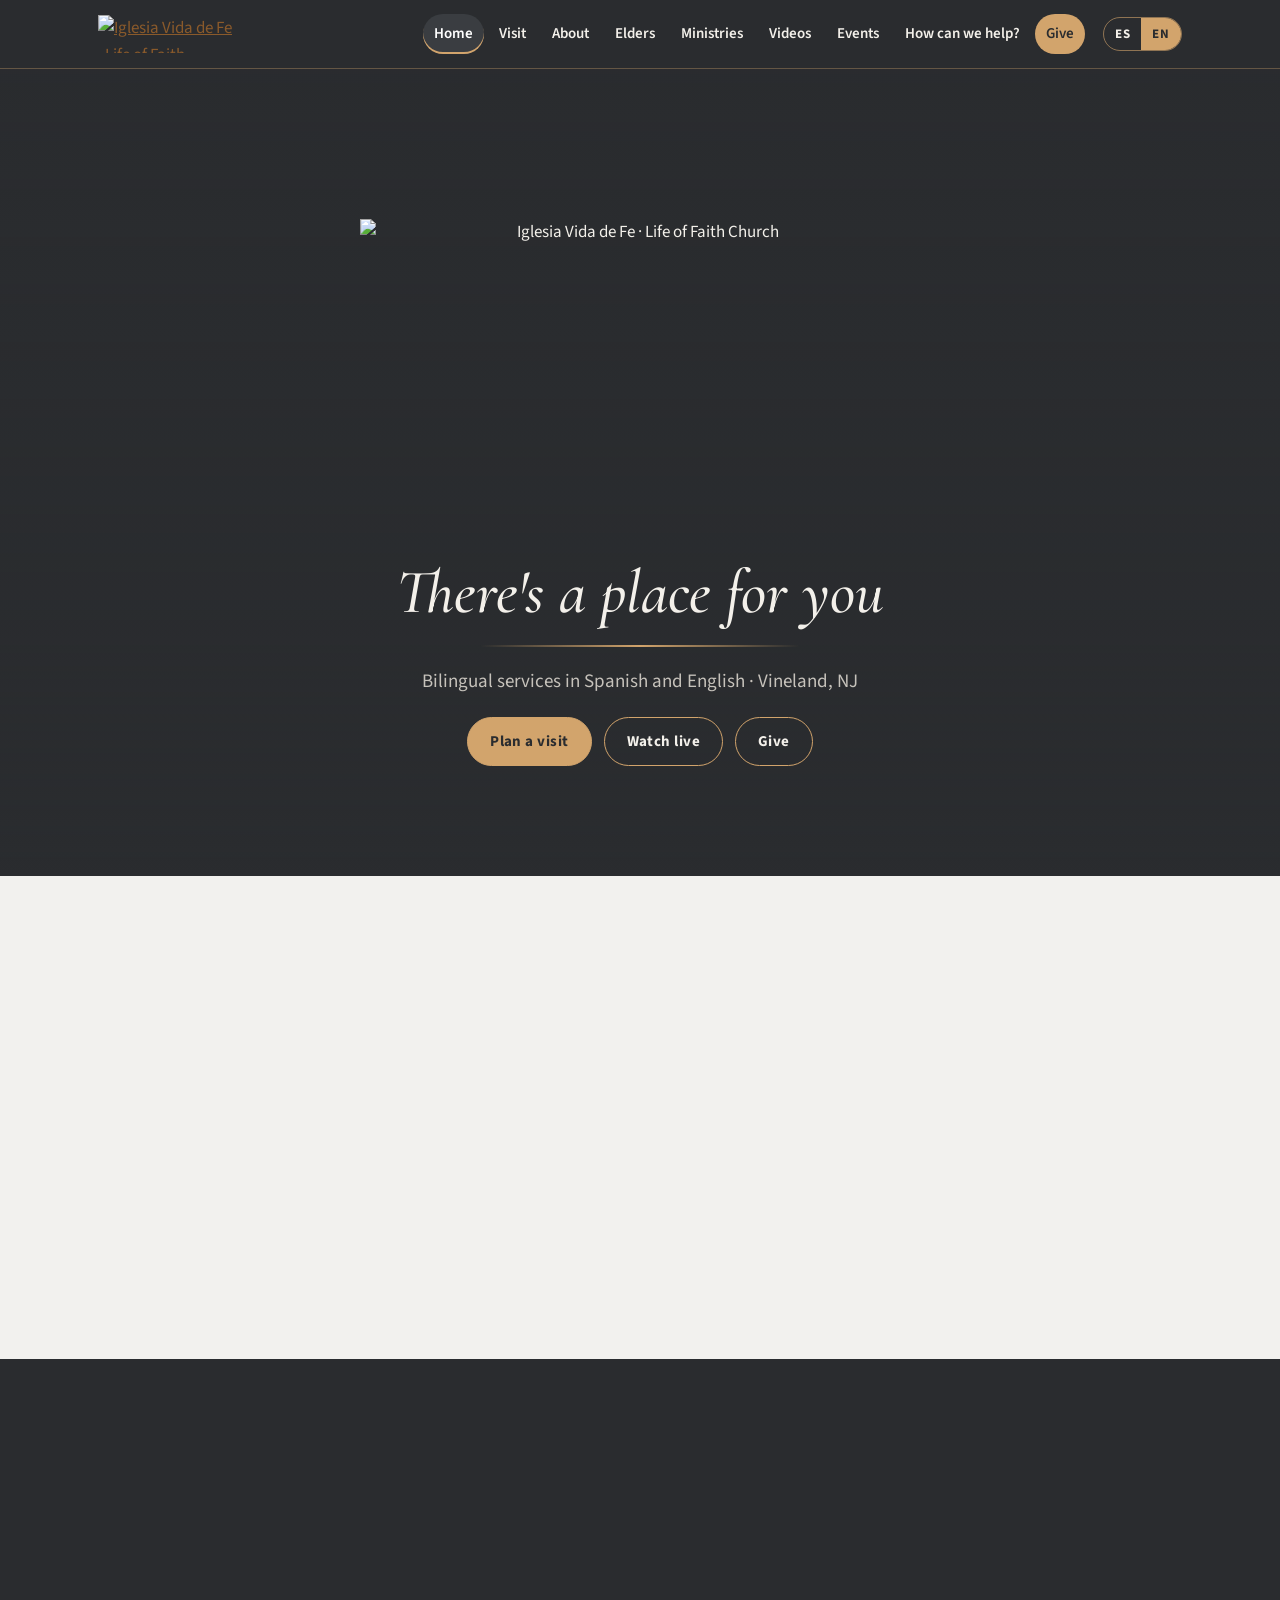
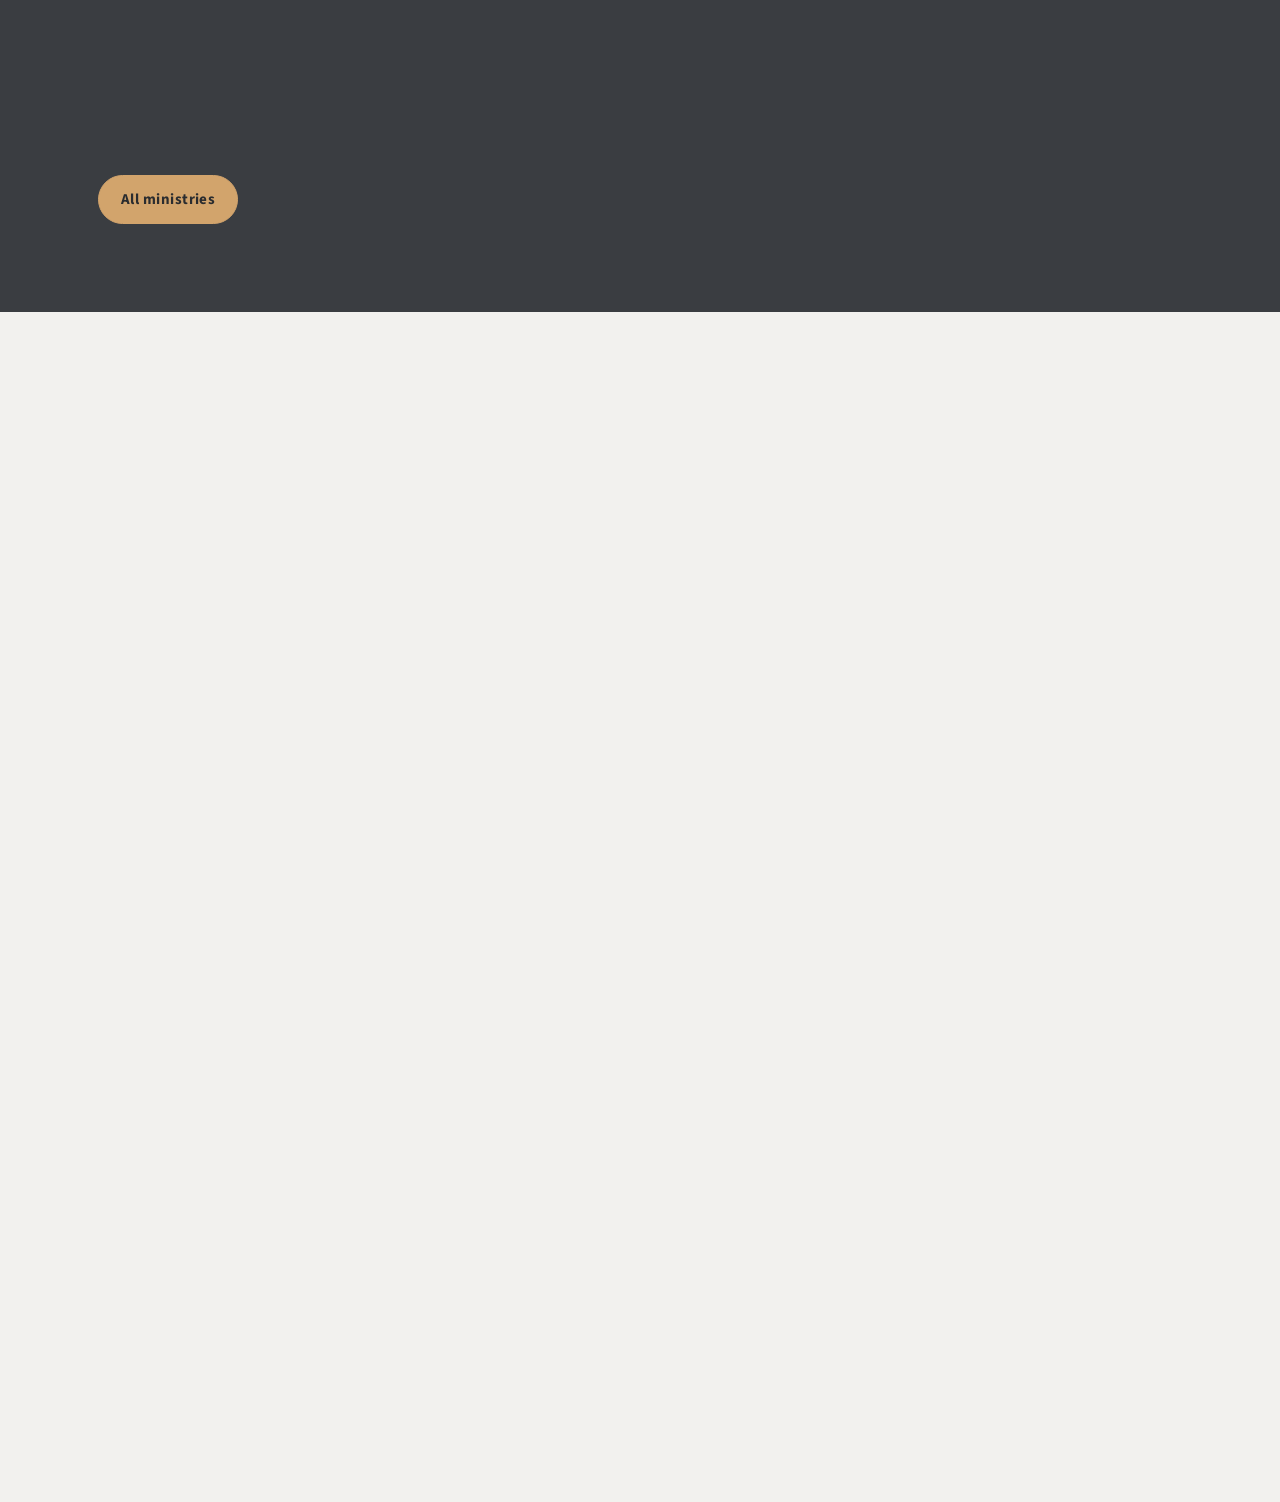
==== index.html @ 3d45b864 "Pastor y anciano; vista individual para cada anciano Co-Authored-By: Claude Opus 5.5 <noreply@anthro" ====
<!doctype html>
<html lang="es" data-lang="es">
<head>
<meta charset="utf-8">
<meta name="viewport" content="width=device-width, initial-scale=1, viewport-fit=cover">
<title>Iglesia Vida de Fe · Life of Faith Church · Vineland, NJ</title>
<meta name="description" content="Iglesia Vida de Fe / Life of Faith Church en Vineland, NJ. Cultos bilingües en español e inglés. Hay un lugar para ti.">
<link rel="icon" href="img/favicon.png">
<link rel="preconnect" href="https://fonts.googleapis.com"><link rel="preconnect" href="https://fonts.gstatic.com" crossorigin>
<link rel="stylesheet" href="https://fonts.googleapis.com/css2?family=Cinzel:wght@600;700&family=Cormorant+Garamond:ital,wght@0,500;1,500&family=Source+Sans+3:wght@400;600;700&display=swap">
<link rel="stylesheet" href="css/styles.css">
</head>
<body data-page="inicio">

<section class="hero">
  <div class="hero-bg" aria-hidden="true"></div>
  <div class="wrap">
    <img class="hero-logo" src="img/logo-blanco.png" alt="Iglesia Vida de Fe · Life of Faith Church" width="1152" height="321">
    <h1 class="hero-title"><span lang="es">Hay un lugar para ti</span><span lang="en">There's a place for you</span></h1>
    <div class="gold-rule" aria-hidden="true"></div>
    <p class="hero-sub"><span lang="es">Cultos bilingües en español e inglés · Vineland, NJ</span><span lang="en">Bilingual services in Spanish and English · Vineland, NJ</span></p>
    <div class="btn-row">
      <a class="btn wood" href="visitanos.html"><span lang="es">Visítanos</span><span lang="en">Plan a visit</span></a>
      <a class="btn ghost" style="color:#f3f0ea;border-color:#d2a46c" href="videos.html#en-vivo" data-live><span lang="es">Ver en vivo</span><span lang="en">Watch live</span></a>
      <a class="btn ghost" style="color:#f3f0ea;border-color:#d2a46c" href="ofrendar.html"><span lang="es">Ofrendar</span><span lang="en">Give</span></a>
    </div>
  </div>
</section>

<main>
  <section class="section">
    <div class="wrap">
      <div class="section-head reveal">
        <div class="label"><span lang="es">Horarios</span><span lang="en">Service times</span></div>
        <h2><span lang="es">Te esperamos esta semana</span><span lang="en">Join us this week</span></h2>
      </div>
      <div class="schedule">
        <div class="day reveal">
          <h3><span lang="es">Domingo</span><span lang="en">Sunday</span></h3>
          <div class="slot"><b>9:00 am</b><span><span lang="es">Escuela Dominical</span><span lang="en">Sunday School</span></span></div>
          <div class="slot"><b>10:00 am</b><span><span lang="es">Culto de adoración</span><span lang="en">Worship service</span></span></div>
        </div>
        <div class="day reveal">
          <h3><span lang="es">Martes</span><span lang="en">Tuesday</span></h3>
          <div class="slot"><b>7:00 pm</b><span><span lang="es">Oración (7–8 pm)</span><span lang="en">Prayer (7–8 pm)</span></span></div>
        </div>
        <div class="day reveal">
          <h3><span lang="es">Miércoles</span><span lang="en">Wednesday</span></h3>
          <div class="slot"><b>7:00 pm</b><span><span lang="es">Discipulado (7–8:30 pm) · Jóvenes · Kids Church</span><span lang="en">Discipleship (7–8:30 pm) · Youth · Kids Church</span></span></div>
        </div>
      </div>
      <p class="muted reveal" style="margin-top:18px"><span lang="es">1115 S Main Rd, Vineland, NJ · Estacionamiento propio · Guardería disponible</span><span lang="en">1115 S Main Rd, Vineland, NJ · On-site parking · Nursery available</span></p>
    </div>
  </section>

  <section class="section band">
    <div class="wrap split">
      <div class="stack reveal">
        <div class="label"><span lang="es">Nuestra visión</span><span lang="en">Our vision</span></div>
        <h2><span lang="es">Evangelizar al perdido, discipular al salvado y edificar un pueblo a vivir una Vida de Fe.</span><span lang="en">Evangelize the lost, disciple the saved, and build up a people to live a Life of Faith.</span></h2>
        <p class="muted"><span lang="es">Misión: Amar a Dios, amar a otros, servir.</span><span lang="en">Mission: Love God, love others, serve.</span></p>
        <div class="btn-row"><a class="btn ghost" href="nosotros.html"><span lang="es">Conócenos</span><span lang="en">About us</span></a></div>
      </div>
      <div class="photo reveal" style="aspect-ratio:4/3"><img src="img/santuario.jpg" alt="Santuario de la Iglesia Vida de Fe con la cruz de madera" loading="lazy"></div>
    </div>
  </section>

  <section class="section">
    <div class="wrap">
      <div class="section-head reveal">
        <div class="label"><span lang="es">Conócenos</span><span lang="en">Meet us</span></div>
        <h2><span lang="es">Nuestro pastor y ancianos</span><span lang="en">Our pastor and elders</span></h2>
        <p class="muted"><span lang="es">Ellos enseñan, cuidan y aconsejan a nuestra iglesia. Nos encantaría conocerte.</span><span lang="en">They teach, care for and counsel our church. We would love to meet you.</span></p>
      </div>
      <div class="elders-row">
        <a class="elder-mini reveal" href="nosotros.html#pastor-moises"><img src="img/familia-pastor-moises.jpg" alt="" loading="lazy" width="616" height="684"><b>Moisés Boneta</b><span><span lang="es">Pastor y anciano</span><span lang="en">Pastor and Elder</span></span></a>
        <a class="elder-mini reveal" href="nosotros.html#noel-feliciano"><img src="img/familia-noel-feliciano.jpg" alt="" loading="lazy" width="616" height="684"><b>Noel Feliciano</b><span><span lang="es">Anciano</span><span lang="en">Elder</span></span></a>
        <a class="elder-mini reveal" href="nosotros.html#raymond-torres"><img src="img/familia-raymond-torres.jpg" alt="" loading="lazy" width="616" height="684"><b>Raymond Torres</b><span><span lang="es">Anciano</span><span lang="en">Elder</span></span></a>
        <a class="elder-mini reveal" href="nosotros.html#jonathan-torres"><img src="img/familia-jonathan-torres.jpg" alt="" loading="lazy" width="616" height="684"><b>Jonathan Torres</b><span><span lang="es">Anciano</span><span lang="en">Elder</span></span></a>
        <a class="elder-mini reveal" href="nosotros.html#hector-acosta"><img src="img/familia-hector-acosta.jpg" alt="" loading="lazy" width="616" height="684"><b>Hector Acosta</b><span><span lang="es">Anciano</span><span lang="en">Elder</span></span></a>
      </div>
      <div class="btn-row reveal" style="margin-top:24px"><a class="btn" href="nosotros.html#ancianos"><span lang="es">Conoce a la Junta de Ancianos</span><span lang="en">Meet the Board of Elders</span></a></div>
    </div>
  </section>

  <section class="section">
    <div class="wrap">
      <div class="section-head reveal">
        <div class="label"><span lang="es">Videos</span><span lang="en">Videos</span></div>
        <h2><span lang="es">Mensaje más reciente</span><span lang="en">Latest message</span></h2>
      </div>
      <div class="split">
        <div class="embed reveal" id="latest"><iframe src="https://www.youtube.com/embed/videoseries?list=PLi5w-iWbHmTTcaQckX5dedc1gILHocuce" title="Serie de Eclesiastés" loading="lazy" allowfullscreen></iframe></div>
        <div class="stack reveal">
          <p class="lead" id="latest-title"><span lang="es">El Pastor Moisés Boneta predica los domingos a través del libro de Eclesiastés.</span><span lang="en">Pastor Moisés Boneta is preaching through the book of Ecclesiastes on Sundays.</span></p>
          <div class="btn-row">
            <a class="btn" href="videos.html"><span lang="es">Ver todos los videos</span><span lang="en">All videos</span></a>
            <a class="btn ghost" href="videos.html#en-vivo" data-live><span lang="es">En vivo por Facebook</span><span lang="en">Live on Facebook</span></a>
          </div>
        </div>
      </div>
    </div>
  </section>

  <section class="section band-2">
    <div class="wrap">
      <div class="section-head reveal">
        <div class="label" style="color:#d2a46c"><span lang="es">Para toda la familia</span><span lang="en">For the whole family</span></div>
        <h2><span lang="es">Ministerios</span><span lang="en">Ministries</span></h2>
      </div>
      <div class="min-grid" id="home-min"></div>
      <div class="btn-row" style="margin-top:24px"><a class="btn wood" href="ministerios.html"><span lang="es">Ver todos los ministerios</span><span lang="en">All ministries</span></a></div>
    </div>
  </section>

  <section class="section">
    <div class="wrap">
      <div class="section-head reveal">
        <div class="label"><span lang="es">Anuncios</span><span lang="en">Announcements</span></div>
        <h2><span lang="es">Lo último en Facebook</span><span lang="en">Latest on Facebook</span></h2>
      </div>
      <div class="cards">
        <a class="card reveal" href="ayuda.html#oracion"><h3><span lang="es">Petición de oración</span><span lang="en">Prayer request</span></h3><p class="muted"><span lang="es">Cuéntanos cómo podemos orar por ti.</span><span lang="en">Tell us how we can pray for you.</span></p><span class="more">→</span></a>
        <a class="card reveal" href="visitanos.html"><h3><span lang="es">¿Primera vez?</span><span lang="en">First time?</span></h3><p class="muted"><span lang="es">Qué esperar, dónde estacionar y cómo llegar.</span><span lang="en">What to expect, where to park and how to get here.</span></p><span class="more">→</span></a>
        <a class="card reveal" href="eventos.html"><h3><span lang="es">Eventos</span><span lang="en">Events</span></h3><p class="muted"><span lang="es">Actividades, conferencias y el Meet &amp; Greet.</span><span lang="en">Activities, conferences and our Meet &amp; Greet.</span></p><span class="more">→</span></a>
      </div>
      <div class="fb-box reveal" style="margin-top:20px">
        <iframe title="Facebook de Iglesia Vida de Fe" loading="lazy" src="https://www.facebook.com/plugins/page.php?href=https%3A%2F%2Fwww.facebook.com%2Fvidadefe.vinelandnj&tabs=timeline&width=500&height=640&small_header=true&adapt_container_width=true&hide_cover=false&show_facepile=false"></iframe>
        <a class="btn ghost" href="https://www.facebook.com/vidadefe.vinelandnj" target="_blank" rel="noopener"><span lang="es">Ver en Facebook</span><span lang="en">View on Facebook</span></a>
      </div>
    </div>
  </section>
</main>

<script src="js/config.js"></script>
<script src="js/data.js"></script>
<script src="js/site.js"></script>
<script>
(function(){
  const pick=["hombres","damas","jovenes","ninos","educacion","amor-en-accion"];
  const g=document.getElementById("home-min");
  g.innerHTML=VDF_MIN.filter(m=>pick.includes(m.slug)).map(m=>`<a class="min-card" href="ministerio.html?m=${m.slug}">${m.logo?`<img src="${m.logo}" alt="">`:""}<span class="eyebrow">${VDF.t(m.eyebrow)}</span><h3>${VDF.t(m.name)}</h3><span class="muted">${VDF.t(m.desc)}</span></a>`).join("");
  fetch("data/videos.json").then(r=>r.json()).then(d=>{
    const v=((d.playlists||{}).sermones||[])[0]||((d.playlists||{}).eclesiastes||[])[0];
    if(!v) return;
    document.querySelector("#latest iframe").src="https://www.youtube.com/embed/"+v.id;
    document.getElementById("latest-title").innerHTML="<b>"+VDF.esc(v.title)+"</b>";
  }).catch(()=>{});
})();
</script>
</body>
</html>
---- css/styles.css ----
/* Iglesia Vida de Fe / Life of Faith Church
   Colores tomados del templo: gris carbón (exterior), gris claro (paredes), madera (cruz, bancas, techo). */
:root{
  --bg:#f2f1ee; --surface:#fbfaf8; --ink:#1e2023; --muted:#575a5f; --line:#dbd7d0;
  --char:#2a2c2f; --char-2:#3a3d41; --on-char:#f3f0ea; --on-char-muted:#c6c2bb;
  --wood:#8a5a2b; --wood-bright:#d2a46c; --wood-soft:#ece1d2;
  --f-display:"Cinzel","Trajan Pro",Georgia,serif;
  --f-verse:"Cormorant Garamond",Georgia,"Times New Roman",serif;
  --f-body:"Source Sans 3","Segoe UI",system-ui,sans-serif;
  --radius:14px; --max:1120px;
  color-scheme:light;
}
*{box-sizing:border-box}
html{scroll-behavior:smooth}
body{margin:0;background:var(--bg);color:var(--ink);font-family:var(--f-body);font-size:17px;line-height:1.6;-webkit-font-smoothing:antialiased}
img{max-width:100%;display:block}
a{color:var(--wood)}
a:hover{color:var(--char)}
:focus-visible{outline:2px solid var(--wood-bright);outline-offset:3px;border-radius:4px}
h1,h2,h3{font-family:var(--f-display);line-height:1.15;text-wrap:balance;margin:0}
h2{font-size:clamp(26px,3.6vw,36px);font-weight:700}
h3{font-size:19px;font-weight:700;letter-spacing:.02em}
p{margin:0}
.wrap{max-width:var(--max);margin:0 auto;padding-left:max(18px,env(safe-area-inset-left,0px));padding-right:max(18px,env(safe-area-inset-right,0px))}
.narrow{max-width:760px}
.label{font:700 12px var(--f-body);letter-spacing:.26em;text-transform:uppercase;color:var(--wood)}
.lead{font-size:clamp(18px,2vw,20px);color:var(--ink);max-width:40em}
.muted{color:var(--muted)}
.stack{display:grid;gap:14px}
.section{padding-block:clamp(48px,8vw,88px)}
.section-head{display:grid;gap:10px;margin-bottom:28px}
.band{background:var(--char);color:var(--on-char)}
.band .label{color:var(--wood-bright)}
.band .muted{color:var(--on-char-muted)}
.band-2{background:var(--char-2);color:var(--on-char)}

/* idiomas */
html[data-lang="es"] body [lang="en"]{display:none!important}
html[data-lang="en"] body [lang="es"]{display:none!important}

/* ---------- encabezado ---------- */
body::before{content:"";position:fixed;inset:0 0 auto;height:env(safe-area-inset-top,0px);z-index:60;background:var(--char)}
.site-header{position:sticky;top:env(safe-area-inset-top,0px);z-index:50;background:var(--char);color:var(--on-char);border-bottom:1px solid rgba(210,164,108,.35)}
.site-header .wrap{display:flex;align-items:center;gap:18px;min-height:68px}
.brand img{height:38px;width:auto}
.nav{display:flex;gap:4px;margin-left:auto;align-items:center}
.nav a{color:var(--on-char);text-decoration:none;font-weight:600;font-size:15px;padding:8px 11px;border-radius:999px;transition:background .2s}
.nav a:hover,.nav a[aria-current="page"]{background:var(--char-2);color:#fff}
.nav a[aria-current="page"]{box-shadow:inset 0 -2px 0 var(--wood-bright)}
.btn-give{background:var(--wood-bright)!important;color:var(--char)!important}
.lang{display:flex;border:1px solid rgba(210,164,108,.6);border-radius:999px;overflow:hidden;flex:none}
.lang button{background:transparent;border:0;color:var(--on-char);font:700 13px var(--f-body);letter-spacing:.06em;padding:7px 11px;cursor:pointer}
.lang button[aria-pressed="true"]{background:var(--wood-bright);color:var(--char)}
.menu-btn{display:none;background:transparent;border:1px solid rgba(243,240,234,.35);color:var(--on-char);border-radius:10px;width:44px;height:40px;cursor:pointer}
@media (max-width:980px){
  .nav{position:fixed;inset:calc(68px + env(safe-area-inset-top,0px)) 0 auto 0;flex-direction:column;align-items:stretch;background:var(--char);padding:12px max(18px,env(safe-area-inset-right,0px)) 22px max(18px,env(safe-area-inset-left,0px));gap:2px;border-bottom:1px solid rgba(210,164,108,.35);transform:translateY(-8px);opacity:0;pointer-events:none;transition:.25s}
  .nav.open{transform:none;opacity:1;pointer-events:auto}
  .nav a{font-size:17px;padding:12px 14px;border-radius:10px}
  .menu-btn{display:grid;place-items:center;margin-left:auto}
  .lang{margin-left:0}
}

/* ---------- botones ---------- */
.btn{display:inline-flex;align-items:center;justify-content:center;gap:10px;font:700 15px var(--f-body);letter-spacing:.03em;text-decoration:none;padding:13px 22px;border-radius:999px;background:var(--char);color:var(--on-char);border:1px solid var(--char);cursor:pointer;position:relative;overflow:hidden;transition:transform .2s,background .2s;min-height:46px}
.btn::after{content:"";position:absolute;inset:0;background:linear-gradient(110deg,transparent 30%,rgba(210,164,108,.45) 50%,transparent 70%);transform:translateX(-120%);transition:transform .7s}
.btn:hover{transform:translateY(-2px);color:#fff}.btn:hover::after{transform:translateX(120%)}
.btn.wood{background:var(--wood-bright);border-color:var(--wood-bright);color:var(--char)}
.btn.ghost{background:transparent;color:var(--ink);border-color:var(--wood)}
.btn.ghost:hover{color:var(--ink)}
.band .btn.ghost{color:var(--on-char);border-color:var(--wood-bright)}
.btn-row{display:flex;gap:12px;flex-wrap:wrap}
.live-dot{width:9px;height:9px;border-radius:50%;background:#d94a3d;box-shadow:0 0 0 0 rgba(217,74,61,.6);animation:pulse 1.6s infinite}
@keyframes pulse{70%{box-shadow:0 0 0 10px rgba(217,74,61,0)}100%{box-shadow:0 0 0 0 rgba(217,74,61,0)}}

/* ---------- inicio ---------- */
.hero{position:relative;overflow:hidden;background:var(--char);color:var(--on-char)}
.hero-bg{position:absolute;inset:-4%;background:url(../img/santuario.jpg) center 45%/cover;filter:grayscale(.2);animation:kb 14s ease-out both}
.hero::after{content:"";position:absolute;inset:0;background:linear-gradient(180deg,rgba(42,44,47,.55),rgba(42,44,47,.78) 70%,var(--char))}
.hero .wrap{position:relative;z-index:1;display:grid;justify-items:center;text-align:center;gap:20px;padding-block:clamp(70px,13vw,150px) clamp(60px,9vw,110px)}
.hero-logo{width:min(560px,86vw);animation:rise 1.1s cubic-bezier(.2,.8,.2,1) .2s both}
.hero-title{font-family:var(--f-verse);font-style:italic;font-weight:500;font-size:clamp(34px,6vw,62px);line-height:1.05;animation:rise 1s cubic-bezier(.2,.8,.2,1) .7s both}
.hero-sub{color:var(--on-char-muted);font-size:clamp(16px,2vw,19px);animation:rise 1s ease 1s both}
.gold-rule{height:2px;width:min(320px,60vw);background:linear-gradient(90deg,transparent,var(--wood-bright),transparent);animation:grow .9s ease 1.15s both}
.hero .btn-row{justify-content:center;animation:rise 1s ease 1.35s both}
@keyframes kb{from{transform:scale(1.15)}to{transform:scale(1.02)}}
@keyframes rise{from{opacity:0;transform:translateY(22px)}to{opacity:1;transform:none}}
@keyframes grow{from{transform:scaleX(0)}to{transform:scaleX(1)}}

.schedule{display:grid;grid-template-columns:repeat(3,minmax(0,1fr));gap:16px}
.day{background:var(--surface);border:1px solid var(--line);border-radius:var(--radius);padding:22px;display:grid;gap:10px;align-content:start}
.day h3{font-size:20px}
.slot{display:grid;grid-template-columns:86px 1fr;gap:10px;align-items:baseline;border-top:1px solid var(--line);padding-top:10px}
.slot b{font-variant-numeric:tabular-nums;color:var(--wood)}
@media (max-width:820px){.schedule{grid-template-columns:1fr}}

.cards{display:grid;grid-template-columns:repeat(3,minmax(0,1fr));gap:16px}
.card{background:var(--surface);border:1px solid var(--line);border-radius:var(--radius);padding:24px;display:grid;gap:10px;align-content:start;text-decoration:none;color:var(--ink);transition:transform .3s,box-shadow .3s,border-color .3s}
a.card:hover{transform:translateY(-4px);border-color:var(--wood);box-shadow:0 14px 30px -20px rgba(42,44,47,.6);color:var(--ink)}
.card .more{font-weight:700;color:var(--wood);font-size:15px}
@media (max-width:900px){.cards{grid-template-columns:repeat(2,minmax(0,1fr))}}
@media (max-width:560px){.cards{grid-template-columns:1fr}}

.split{display:grid;grid-template-columns:1fr 1fr;gap:clamp(24px,5vw,56px);align-items:center}
.split>*{min-width:0}
@media (max-width:820px){.split{grid-template-columns:1fr}}
.photo{border-radius:var(--radius);overflow:hidden;box-shadow:0 20px 40px -28px rgba(0,0,0,.6)}
.photo img{width:100%;height:100%;object-fit:cover}

.verse{font-family:var(--f-verse);font-style:italic;font-size:clamp(22px,3vw,30px);line-height:1.35;margin:0}
.verse cite{display:block;margin-top:10px;font:600 12px var(--f-body);font-style:normal;letter-spacing:.2em;text-transform:uppercase;color:var(--wood)}
.band .verse cite,.page-hero .verse cite{color:var(--wood-bright)}
.verses-2{display:grid;grid-template-columns:1fr 1fr;gap:clamp(20px,5vw,56px)}
@media (max-width:720px){.verses-2{grid-template-columns:1fr}}

.embed{position:relative;border-radius:var(--radius);overflow:hidden;background:#000;aspect-ratio:16/9;max-width:100%}
.embed iframe{position:absolute;inset:0;width:100%;height:100%;border:0}
.fb-box{background:var(--surface);border:1px solid var(--line);border-radius:var(--radius);padding:12px;display:grid;justify-items:center;gap:12px}
.fb-box iframe{border:0;width:100%;max-width:500px;height:640px}

/* ---------- interiores ---------- */
.page-hero{background:var(--char);color:var(--on-char);position:relative;overflow:hidden}
.page-hero::after{content:"";position:absolute;inset:auto 0 0;height:3px;background:linear-gradient(90deg,transparent,var(--wood-bright),transparent)}
.page-hero .wrap{padding-block:clamp(44px,7vw,80px);display:grid;gap:12px;position:relative;z-index:1}
.page-hero h1{font-size:clamp(32px,6vw,58px);font-weight:700}
.page-hero .label{color:var(--wood-bright)}
.ph-bg{position:absolute;inset:0;background-position:center;background-size:cover}
.ph-bg::after{content:"";position:absolute;inset:0;background:linear-gradient(90deg,var(--char) 30%,rgba(42,44,47,.6) 70%,rgba(42,44,47,.4))}
@media (max-width:700px){.ph-bg::after{background:rgba(42,44,47,.72)}}
.back{display:inline-flex;align-items:center;gap:8px;color:var(--on-char);text-decoration:none;font-weight:600;font-size:15px;padding:8px 14px 8px 10px;border:1px solid rgba(243,240,234,.3);border-radius:999px;width:max-content}
.back:hover{color:#fff;background:var(--char-2)}

.list{list-style:none;margin:0;padding:0}
.list li{display:grid;grid-template-columns:auto 1fr;gap:14px;padding:16px 0;border-top:1px solid var(--line)}
.list li:last-child{border-bottom:1px solid var(--line)}
.list .dot{width:10px;height:10px;margin-top:9px;border-radius:50%;background:var(--wood);box-shadow:0 0 0 4px var(--wood-soft)}
.list b{display:block}
.list span{color:var(--muted)}

.elders{display:grid;grid-template-columns:repeat(2,minmax(0,1fr));gap:20px}
@media (max-width:700px){.elders{grid-template-columns:1fr}}
.elder{background:var(--surface);border:1px solid var(--line);border-radius:var(--radius);padding:22px;display:grid;gap:10px;justify-items:center;text-align:center}
.elder{padding:0;overflow:hidden;align-content:start;justify-items:stretch;text-align:left}
.elder img{width:100%;height:auto;aspect-ratio:616/684;object-fit:cover;object-position:center top}
.elder .ph{display:grid;place-items:center;background:var(--char-2);color:var(--on-char);font:700 34px var(--f-display)}
.elder .role{font-size:15px;color:var(--wood);font-weight:600}
.elder .bio{font-size:15px;color:var(--muted)}
.elder.lead-elder{grid-column:1/-1;grid-template-columns:minmax(0,360px) 1fr;justify-items:start;text-align:left;align-items:center;gap:28px}
.elder.lead-elder img{width:100%}
.elder.lead-elder .stack{padding:24px 28px 24px 0}
.elder .fam{font-size:15px;font-style:italic;font-family:var(--f-verse);font-size:18px;color:var(--ink)}
.elder .since{font-size:13px;font-weight:700;letter-spacing:.04em;color:var(--muted)}
.elder-verse{margin:2px 0 0;padding-left:12px;border-left:2px solid var(--wood-soft);font-family:var(--f-verse);font-style:italic;font-size:17px;line-height:1.4;color:var(--ink)}
.elder-verse cite{display:block;font:700 11px var(--f-body);font-style:normal;letter-spacing:.18em;text-transform:uppercase;color:var(--wood);margin-top:4px}
.tags{list-style:none;margin:4px 0 0;padding:0;display:flex;flex-wrap:wrap;gap:6px}
.tags li{font-size:12px;font-weight:700;letter-spacing:.06em;text-transform:uppercase;color:var(--wood);background:var(--wood-soft);border-radius:999px;padding:4px 10px}
@media (max-width:620px){.elder.lead-elder{grid-template-columns:1fr}.elder.lead-elder .stack{padding:0 20px 22px}}

.creed{counter-reset:c;list-style:none;margin:0;padding:0;display:grid;gap:0}
.creed li{padding:22px 0;border-top:1px solid var(--line);display:grid;grid-template-columns:44px 1fr;gap:14px}
.creed li::before{counter-increment:c;content:counter(c);font:700 18px var(--f-display);color:var(--wood);width:36px;height:36px;border-radius:50%;border:1px solid var(--wood);display:grid;place-items:center}
.creed .ref{display:block;margin-top:6px;font-size:14px;color:var(--wood);font-weight:600}

.elders-row{display:grid;grid-template-columns:repeat(5,minmax(0,1fr));gap:16px}
.elder-mini{display:grid;justify-items:center;gap:6px;text-align:center;text-decoration:none;color:var(--ink);padding:18px 10px;border-radius:var(--radius);transition:background .3s,transform .3s}
.elder-mini:hover{background:var(--surface);transform:translateY(-4px);color:var(--ink)}
.elder-mini img{width:100%;height:auto;aspect-ratio:616/684;border-radius:12px;object-fit:cover;object-position:center top}
.elder-mini span{font-size:14px;color:var(--wood);font-weight:600}
@media (max-width:820px){.elders-row{grid-template-columns:repeat(3,minmax(0,1fr))}}
@media (max-width:520px){.elders-row{grid-template-columns:repeat(2,minmax(0,1fr))}}
.section[id]{scroll-margin-top:80px}

/* ministerios */
.min-grid{display:grid;grid-template-columns:repeat(3,minmax(0,1fr));gap:16px}
.min-card{background:var(--surface);border:1px solid var(--line);border-radius:var(--radius);padding:24px;display:grid;gap:8px;align-content:start;text-decoration:none;color:var(--ink);position:relative;overflow:hidden;transition:transform .3s,box-shadow .3s,border-color .3s}
.min-card::before{content:"";position:absolute;left:0;right:0;top:0;height:3px;background:var(--wood-bright);transform:scaleX(0);transform-origin:left;transition:transform .4s}
.min-card:hover{transform:translateY(-4px);border-color:var(--wood);box-shadow:0 14px 30px -20px rgba(42,44,47,.6);color:var(--ink)}
.min-card:hover::before{transform:none}
.min-card .eyebrow{font:700 11px var(--f-body);letter-spacing:.22em;text-transform:uppercase;color:var(--muted)}
.min-card h3{font-size:21px}
.min-card .en{font-family:var(--f-verse);font-style:italic;font-size:18px;color:var(--wood)}
.min-card img{height:64px;width:auto;margin-bottom:4px}
@media (max-width:900px){.min-grid{grid-template-columns:repeat(2,minmax(0,1fr))}}
@media (max-width:560px){.min-grid{grid-template-columns:1fr}}

/* intro animada (ministerios) */
.intro{position:fixed;inset:0;z-index:80;background:radial-gradient(90% 80% at 50% 45%,rgba(42,44,47,.82),var(--char) 85%),url(../img/santuario.jpg) center/cover;color:var(--on-char);display:grid;place-items:center;padding:24px max(18px,env(safe-area-inset-right,0px)) 24px max(18px,env(safe-area-inset-left,0px));animation:introOut .9s cubic-bezier(.7,0,.2,1) var(--out,4.4s) both}
.intro-inner{display:grid;justify-items:center;gap:16px;text-align:center;max-width:920px;width:100%}
.intro .i-logo{width:min(180px,40vw);animation:fum 1s cubic-bezier(.2,.9,.25,1.15) .15s both}
.intro .i-eyebrow{font:600 13px var(--f-body);letter-spacing:.32em;text-transform:uppercase;color:var(--wood-bright);animation:fadeIn .6s ease .3s both}
.intro .i-name{font-family:var(--f-display);font-weight:700;font-size:clamp(34px,8vw,84px);line-height:1.04;text-wrap:balance}
.intro .ch{display:inline-block;white-space:pre;animation:letter .55s cubic-bezier(.2,.8,.2,1) both;animation-delay:calc(var(--start,.5s) + var(--i) * 50ms)}
.intro .i-sub{font-family:var(--f-verse);font-style:italic;font-size:clamp(20px,3vw,30px);color:var(--on-char-muted);animation:fadeIn .8s ease var(--sub,1.6s) both}
.intro .gold-rule{animation-delay:var(--sub,1.6s)}
.intro .i-verses{display:grid;grid-template-columns:1fr 1fr;gap:22px;width:100%;margin-top:4px}
.intro .i-v{font-family:var(--f-verse);font-style:italic;font-size:clamp(17px,2.3vw,22px);line-height:1.35}
.intro .i-v cite{display:block;font:600 12px var(--f-body);font-style:normal;letter-spacing:.2em;text-transform:uppercase;color:var(--wood-bright);margin-top:6px}
.intro .i-v.l{text-align:right;animation:fromLeft .9s cubic-bezier(.2,.8,.2,1) var(--v1,2.1s) both}
.intro .i-v.r{text-align:left;animation:fromRight .9s cubic-bezier(.2,.8,.2,1) var(--v2,2.45s) both}
.intro .skip{position:absolute;right:max(18px,env(safe-area-inset-right,0px));bottom:calc(18px + env(safe-area-inset-bottom,0px));background:transparent;border:1px solid rgba(243,240,234,.4);color:var(--on-char);border-radius:999px;padding:8px 16px;font:600 14px var(--f-body);cursor:pointer}
.intro.gone{display:none}
@media (max-width:640px){.intro .i-verses{grid-template-columns:1fr}.intro .i-v.l,.intro .i-v.r{text-align:center}}
@keyframes fum{0%{opacity:0;transform:scale(2.3);filter:blur(10px)}60%{opacity:1;filter:none}100%{transform:none}}
@keyframes letter{from{opacity:0;transform:translateY(.45em) rotateX(70deg);filter:blur(6px)}to{opacity:1;transform:none;filter:none}}
@keyframes fadeIn{from{opacity:0}to{opacity:1}}
@keyframes fromLeft{from{opacity:0;transform:translateX(-70px)}to{opacity:1;transform:none}}
@keyframes fromRight{from{opacity:0;transform:translateX(70px)}to{opacity:1;transform:none}}
@keyframes introOut{0%{transform:none;visibility:visible}100%{transform:translateY(-101%);visibility:hidden}}

.min-hero-logo{height:110px;width:auto}
.months{display:grid;grid-template-columns:repeat(6,minmax(0,1fr));gap:8px;margin:14px 0 10px}
.m{text-align:center;font:700 13px var(--f-body);letter-spacing:.06em;padding:10px 0;border-radius:10px;border:1px dashed var(--line);color:var(--muted)}
.m.on{background:var(--char);color:var(--on-char);border:1px solid var(--char)}

/* videos */
.tabs{display:flex;gap:8px;flex-wrap:wrap;margin-bottom:22px}
.tab{border:1px solid var(--line);background:var(--surface);color:var(--ink);border-radius:999px;padding:9px 16px;font:600 15px var(--f-body);cursor:pointer}
.tab[aria-selected="true"]{background:var(--char);color:var(--on-char);border-color:var(--char)}
.vgrid{display:grid;grid-template-columns:repeat(3,minmax(0,1fr));gap:18px}
.vcard{background:var(--surface);border:1px solid var(--line);border-radius:var(--radius);overflow:hidden;text-align:left;padding:0;cursor:pointer;font:inherit;color:inherit;display:grid;transition:transform .3s,box-shadow .3s}
.vcard:hover{transform:translateY(-4px);box-shadow:0 14px 30px -20px rgba(42,44,47,.6)}
.vcard .thumb{aspect-ratio:16/9;background:#111 center/cover;position:relative}
.vcard .thumb::after{content:"";position:absolute;inset:0;margin:auto;width:54px;height:54px;border-radius:50%;background:rgba(42,44,47,.78) url("data:image/svg+xml,%3Csvg xmlns='http://www.w3.org/2000/svg' viewBox='0 0 24 24'%3E%3Cpath d='M9 7l8 5-8 5z' fill='%23f3f0ea'/%3E%3C/svg%3E") center/26px no-repeat}
.vcard .meta{padding:14px 16px;display:grid;gap:4px}
.vcard .meta b{font-size:16px;line-height:1.35}
.vcard .meta span{font-size:14px;color:var(--muted)}
.series{display:grid;grid-template-columns:repeat(2,minmax(0,1fr));gap:18px;margin-bottom:34px}
.serie{background:var(--char);color:var(--on-char);border-radius:var(--radius);padding:26px;display:grid;gap:10px;align-content:start}
.serie .label{color:var(--wood-bright)}
.serie h3{font-size:24px}
@media (max-width:900px){.vgrid{grid-template-columns:repeat(2,minmax(0,1fr))}}
@media (max-width:620px){.vgrid,.series{grid-template-columns:1fr}}
.modal{position:fixed;inset:0;z-index:90;background:rgba(15,16,18,.86);display:grid;place-items:center;padding:20px}
.modal[hidden]{display:none}
.modal .box{width:min(960px,100%)}
.modal .close{display:block;margin:0 0 10px auto;background:transparent;border:1px solid rgba(243,240,234,.4);color:#f3f0ea;border-radius:999px;padding:8px 16px;font:600 14px var(--f-body);cursor:pointer}

/* formularios */
.forms-nav{display:grid;grid-template-columns:repeat(4,minmax(0,1fr));gap:12px;margin-bottom:28px}
.forms-nav button{background:var(--surface);border:1px solid var(--line);border-radius:12px;padding:16px;text-align:left;font:600 16px var(--f-body);color:var(--ink);cursor:pointer;display:grid;gap:4px}
.forms-nav button small{font-weight:400;color:var(--muted);font-size:14px}
.forms-nav button[aria-selected="true"]{border-color:var(--wood);box-shadow:inset 0 0 0 1px var(--wood);background:#fff}
@media (max-width:900px){.forms-nav{grid-template-columns:repeat(2,minmax(0,1fr))}}
form.vdf{background:var(--surface);border:1px solid var(--line);border-radius:var(--radius);padding:clamp(20px,4vw,34px);display:grid;gap:18px}
.field{display:grid;gap:6px}
.field label,.field legend{font-weight:700;font-size:15px}
.field input,.field select,.field textarea{font:inherit;font-size:16px;padding:12px 14px;border:1px solid #c9c4bb;border-radius:10px;background:#fff;color:var(--ink);width:100%}
.field textarea{min-height:130px;resize:vertical}
.row2{display:grid;grid-template-columns:1fr 1fr;gap:16px}
@media (max-width:620px){.row2{grid-template-columns:1fr}}
.choice{display:flex;gap:10px;flex-wrap:wrap}
.choice label{display:flex;gap:8px;align-items:center;border:1px solid var(--line);border-radius:999px;padding:8px 14px;font-weight:600;cursor:pointer;background:#fff}
.notice{background:var(--wood-soft);border-radius:12px;padding:14px 16px;font-size:15px}
.ok{background:#e6efe6;border:1px solid #9fbf9f;border-radius:12px;padding:16px}
fieldset{border:0;padding:0;margin:0}

/* pie */
.site-footer{background:var(--char);color:var(--on-char-muted);font-size:15px}
.site-footer .wrap{display:grid;grid-template-columns:1.3fr 1fr 1fr;gap:28px;padding-block:48px 28px}
.site-footer img{height:44px;width:auto;margin-bottom:14px}
.site-footer h4{font:700 12px var(--f-body);letter-spacing:.22em;text-transform:uppercase;color:var(--wood-bright);margin:0 0 10px}
.site-footer a{color:var(--on-char);text-decoration:none}
.site-footer a:hover{color:var(--wood-bright)}
.site-footer ul{list-style:none;margin:0;padding:0;display:grid;gap:6px}
.site-footer .legal{grid-column:1/-1;border-top:1px solid rgba(243,240,234,.15);padding-top:18px;font-size:13px}
@media (max-width:820px){.site-footer .wrap{grid-template-columns:1fr}}

/* revelado al bajar (solo si hay JS y se permite movimiento) */
.js .reveal{opacity:0;transform:translateY(26px);transition:opacity .8s ease,transform .8s cubic-bezier(.2,.8,.2,1)}
.js .reveal.in{opacity:1;transform:none}

@media (prefers-reduced-motion: reduce){
  *,*::before,*::after{animation:none!important;transition:none!important}
  .js .reveal{opacity:1;transform:none}
  .intro{display:none}
}

/* Vista individual de cada anciano (nosotros.html#slug) */
.elder-more{justify-self:start;margin-top:6px;font-size:14px;font-weight:700;letter-spacing:.04em;color:var(--wood);text-decoration:none;border-bottom:1px solid transparent;transition:border-color .25s}
.elder-more:hover{border-bottom-color:var(--wood)}
.elder > img{cursor:pointer}
.elders-back{display:inline-flex;gap:8px;align-items:center;margin:0 0 18px;font-weight:700;font-size:15px;color:var(--wood);text-decoration:none}
.elders-back[hidden]{display:none}
.elders-back:hover{text-decoration:underline}
.elders.single{grid-template-columns:1fr}
.elders.single .elder:not(.is-open){display:none}
.elders.single .elder.is-open{grid-template-columns:minmax(0,400px) 1fr;align-items:start;gap:28px}
.elders.single .elder.is-open .stack{padding:26px 28px 26px 0 !important}
.elders.single .elder.is-open .elder-more{display:none}
.elders.single .elder.is-open > img{cursor:default}
.elders.single .elder.is-open{animation:fadeIn .5s ease both}
@media (max-width:700px){.elders.single .elder.is-open{grid-template-columns:1fr}.elders.single .elder.is-open .stack{padding:0 20px 22px !important}}
@media (prefers-reduced-motion: reduce){.elders.single .elder.is-open{animation:none}}
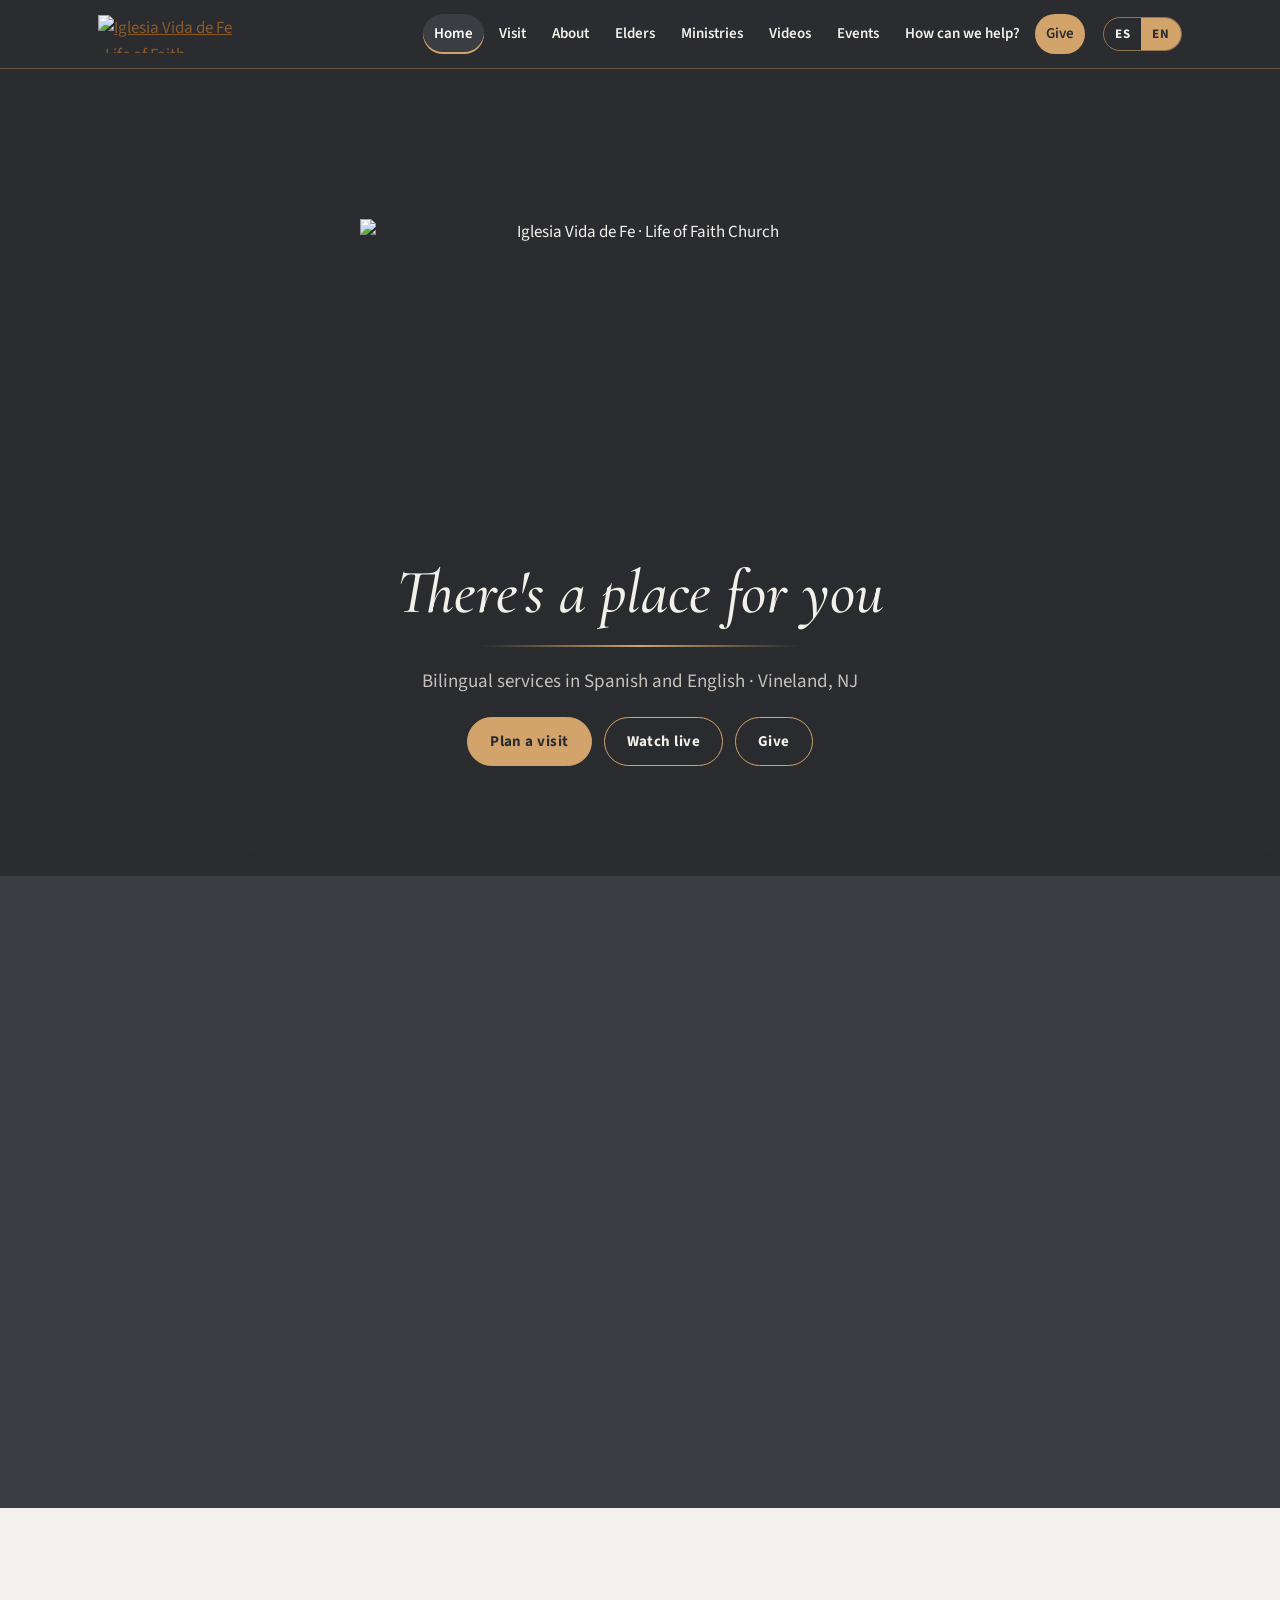
==== commit 28081f2a: "Inicio en cuatro bloques y botón fijo para volver al inicio Co-Authored-By: Claude Opus 5.5 <noreply" ====
--- a/index.html
+++ b/index.html
@@ -21,47 +21,29 @@
     <p class="hero-sub"><span lang="es">Cultos bilingües en español e inglés · Vineland, NJ</span><span lang="en">Bilingual services in Spanish and English · Vineland, NJ</span></p>
     <div class="btn-row">
       <a class="btn wood" href="visitanos.html"><span lang="es">Visítanos</span><span lang="en">Plan a visit</span></a>
-      <a class="btn ghost" style="color:#f3f0ea;border-color:#d2a46c" href="videos.html#en-vivo" data-live><span lang="es">Ver en vivo</span><span lang="en">Watch live</span></a>
+      <a class="btn ghost" style="color:#f3f0ea;border-color:#d2a46c" href="#facebook" data-live><span lang="es">Ver en vivo</span><span lang="en">Watch live</span></a>
       <a class="btn ghost" style="color:#f3f0ea;border-color:#d2a46c" href="ofrendar.html"><span lang="es">Ofrendar</span><span lang="en">Give</span></a>
     </div>
   </div>
 </section>
 
 <main>
-  <section class="section">
+  <section class="section band-2" id="explora">
     <div class="wrap">
       <div class="section-head reveal">
-        <div class="label"><span lang="es">Horarios</span><span lang="en">Service times</span></div>
-        <h2><span lang="es">Te esperamos esta semana</span><span lang="en">Join us this week</span></h2>
+        <div class="label" style="color:#d2a46c"><span lang="es">Bienvenido</span><span lang="en">Welcome</span></div>
+        <h2><span lang="es">¿A dónde quieres ir?</span><span lang="en">Where would you like to go?</span></h2>
       </div>
-      <div class="schedule">
-        <div class="day reveal">
-          <h3><span lang="es">Domingo</span><span lang="en">Sunday</span></h3>
-          <div class="slot"><b>9:00 am</b><span><span lang="es">Escuela Dominical</span><span lang="en">Sunday School</span></span></div>
-          <div class="slot"><b>10:00 am</b><span><span lang="es">Culto de adoración</span><span lang="en">Worship service</span></span></div>
-        </div>
-        <div class="day reveal">
-          <h3><span lang="es">Martes</span><span lang="en">Tuesday</span></h3>
-          <div class="slot"><b>7:00 pm</b><span><span lang="es">Oración (7–8 pm)</span><span lang="en">Prayer (7–8 pm)</span></span></div>
-        </div>
-        <div class="day reveal">
-          <h3><span lang="es">Miércoles</span><span lang="en">Wednesday</span></h3>
-          <div class="slot"><b>7:00 pm</b><span><span lang="es">Discipulado (7–8:30 pm) · Jóvenes · Kids Church</span><span lang="en">Discipleship (7–8:30 pm) · Youth · Kids Church</span></span></div>
-        </div>
+      <div class="min-grid home-nav">
+        <a class="min-card reveal" href="visitanos.html"><span class="eyebrow"><span lang="es">Horarios y dirección</span><span lang="en">Times & directions</span></span><h3><span lang="es">Visítanos</span><span lang="en">Plan a visit</span></h3><span class="muted"><span lang="es">Domingo 9 y 10 am · Martes y miércoles 7 pm</span><span lang="en">Sunday 9 & 10 am · Tuesday & Wednesday 7 pm</span></span></a>
+        <a class="min-card reveal" href="nosotros.html"><span class="eyebrow"><span lang="es">Misión, visión e historia</span><span lang="en">Mission, vision & story</span></span><h3><span lang="es">Nosotros</span><span lang="en">About us</span></h3><span class="muted"><span lang="es">Quiénes somos, nuestra historia y la Junta de Ancianos.</span><span lang="en">Who we are, our story and the Board of Elders.</span></span></a>
+        <a class="min-card reveal" href="creemos.html"><span class="eyebrow"><span lang="es">Declaración de Fe</span><span lang="en">Statement of Faith</span></span><h3><span lang="es">Lo que creemos</span><span lang="en">What we believe</span></h3><span class="muted"><span lang="es">Lo que enseña la Biblia y creemos como iglesia.</span><span lang="en">What the Bible teaches and we believe as a church.</span></span></a>
+        <a class="min-card reveal" href="ministerios.html"><span class="eyebrow"><span lang="es">Para toda la familia</span><span lang="en">For the whole family</span></span><h3><span lang="es">Ministerios</span><span lang="en">Ministries</span></h3><span class="muted"><span lang="es">Niños, jóvenes, damas, caballeros y más.</span><span lang="en">Children, youth, women, men and more.</span></span></a>
+        <a class="min-card reveal" href="videos.html"><span class="eyebrow"><span lang="es">Predicaciones</span><span lang="en">Sermons</span></span><h3><span lang="es">Videos</span><span lang="en">Videos</span></h3><span class="muted"><span lang="es">Mensajes recientes y series de predicaciones.</span><span lang="en">Recent messages and sermon series.</span></span></a>
+        <a class="min-card reveal" href="eventos.html"><span class="eyebrow"><span lang="es">Calendario</span><span lang="en">Calendar</span></span><h3><span lang="es">Eventos</span><span lang="en">Events</span></h3><span class="muted"><span lang="es">Actividades, conferencias y el Meet &amp; Greet.</span><span lang="en">Activities, conferences and our Meet &amp; Greet.</span></span></a>
+        <a class="min-card reveal" href="ayuda.html"><span class="eyebrow"><span lang="es">Oración y apoyo</span><span lang="en">Prayer & support</span></span><h3><span lang="es">¿Cómo podemos ayudarte?</span><span lang="en">How can we help?</span></h3><span class="muted"><span lang="es">Peticiones de oración, consejería y más.</span><span lang="en">Prayer requests, counseling and more.</span></span></a>
+        <a class="min-card reveal" href="ofrendar.html"><span class="eyebrow"><span lang="es">Diezmos y ofrendas</span><span lang="en">Tithes & offerings</span></span><h3><span lang="es">Ofrendar</span><span lang="en">Give</span></h3><span class="muted"><span lang="es">Da en línea de forma segura.</span><span lang="en">Give online securely.</span></span></a>
       </div>
-      <p class="muted reveal" style="margin-top:18px"><span lang="es">1115 S Main Rd, Vineland, NJ · Estacionamiento propio · Guardería disponible</span><span lang="en">1115 S Main Rd, Vineland, NJ · On-site parking · Nursery available</span></p>
-    </div>
-  </section>
-
-  <section class="section band">
-    <div class="wrap split">
-      <div class="stack reveal">
-        <div class="label"><span lang="es">Nuestra visión</span><span lang="en">Our vision</span></div>
-        <h2><span lang="es">Evangelizar al perdido, discipular al salvado y edificar un pueblo a vivir una Vida de Fe.</span><span lang="en">Evangelize the lost, disciple the saved, and build up a people to live a Life of Faith.</span></h2>
-        <p class="muted"><span lang="es">Misión: Amar a Dios, amar a otros, servir.</span><span lang="en">Mission: Love God, love others, serve.</span></p>
-        <div class="btn-row"><a class="btn ghost" href="nosotros.html"><span lang="es">Conócenos</span><span lang="en">About us</span></a></div>
-      </div>
-      <div class="photo reveal" style="aspect-ratio:4/3"><img src="img/santuario.jpg" alt="Santuario de la Iglesia Vida de Fe con la cruz de madera" loading="lazy"></div>
     </div>
   </section>
 
@@ -83,50 +65,16 @@
     </div>
   </section>
 
-  <section class="section">
+  <section class="section" id="facebook">
     <div class="wrap">
       <div class="section-head reveal">
-        <div class="label"><span lang="es">Videos</span><span lang="en">Videos</span></div>
-        <h2><span lang="es">Mensaje más reciente</span><span lang="en">Latest message</span></h2>
+        <div class="label"><span lang="es">En vivo y anuncios</span><span lang="en">Live & announcements</span></div>
+        <h2><span lang="es">Síguenos en Facebook</span><span lang="en">Follow us on Facebook</span></h2>
+        <p class="muted"><span lang="es">Transmitimos el culto del domingo en vivo a las 10 am.</span><span lang="en">We stream the Sunday service live at 10 am.</span></p>
       </div>
-      <div class="split">
-        <div class="embed reveal" id="latest"><iframe src="https://www.youtube.com/embed/videoseries?list=PLi5w-iWbHmTTcaQckX5dedc1gILHocuce" title="Serie de Eclesiastés" loading="lazy" allowfullscreen></iframe></div>
-        <div class="stack reveal">
-          <p class="lead" id="latest-title"><span lang="es">El Pastor Moisés Boneta predica los domingos a través del libro de Eclesiastés.</span><span lang="en">Pastor Moisés Boneta is preaching through the book of Ecclesiastes on Sundays.</span></p>
-          <div class="btn-row">
-            <a class="btn" href="videos.html"><span lang="es">Ver todos los videos</span><span lang="en">All videos</span></a>
-            <a class="btn ghost" href="videos.html#en-vivo" data-live><span lang="es">En vivo por Facebook</span><span lang="en">Live on Facebook</span></a>
-          </div>
-        </div>
-      </div>
-    </div>
-  </section>
-
-  <section class="section band-2">
-    <div class="wrap">
-      <div class="section-head reveal">
-        <div class="label" style="color:#d2a46c"><span lang="es">Para toda la familia</span><span lang="en">For the whole family</span></div>
-        <h2><span lang="es">Ministerios</span><span lang="en">Ministries</span></h2>
-      </div>
-      <div class="min-grid" id="home-min"></div>
-      <div class="btn-row" style="margin-top:24px"><a class="btn wood" href="ministerios.html"><span lang="es">Ver todos los ministerios</span><span lang="en">All ministries</span></a></div>
-    </div>
-  </section>
-
-  <section class="section">
-    <div class="wrap">
-      <div class="section-head reveal">
-        <div class="label"><span lang="es">Anuncios</span><span lang="en">Announcements</span></div>
-        <h2><span lang="es">Lo último en Facebook</span><span lang="en">Latest on Facebook</span></h2>
-      </div>
-      <div class="cards">
-        <a class="card reveal" href="ayuda.html#oracion"><h3><span lang="es">Petición de oración</span><span lang="en">Prayer request</span></h3><p class="muted"><span lang="es">Cuéntanos cómo podemos orar por ti.</span><span lang="en">Tell us how we can pray for you.</span></p><span class="more">→</span></a>
-        <a class="card reveal" href="visitanos.html"><h3><span lang="es">¿Primera vez?</span><span lang="en">First time?</span></h3><p class="muted"><span lang="es">Qué esperar, dónde estacionar y cómo llegar.</span><span lang="en">What to expect, where to park and how to get here.</span></p><span class="more">→</span></a>
-        <a class="card reveal" href="eventos.html"><h3><span lang="es">Eventos</span><span lang="en">Events</span></h3><p class="muted"><span lang="es">Actividades, conferencias y el Meet &amp; Greet.</span><span lang="en">Activities, conferences and our Meet &amp; Greet.</span></p><span class="more">→</span></a>
-      </div>
-      <div class="fb-box reveal" style="margin-top:20px">
+      <div class="fb-box reveal">
         <iframe title="Facebook de Iglesia Vida de Fe" loading="lazy" src="https://www.facebook.com/plugins/page.php?href=https%3A%2F%2Fwww.facebook.com%2Fvidadefe.vinelandnj&tabs=timeline&width=500&height=640&small_header=true&adapt_container_width=true&hide_cover=false&show_facepile=false"></iframe>
-        <a class="btn ghost" href="https://www.facebook.com/vidadefe.vinelandnj" target="_blank" rel="noopener"><span lang="es">Ver en Facebook</span><span lang="en">View on Facebook</span></a>
+        <div class="btn-row"><a class="btn wood" href="https://www.facebook.com/vidadefe.vinelandnj/live" target="_blank" rel="noopener" data-live><span lang="es">Ver en vivo</span><span lang="en">Watch live</span></a><a class="btn ghost" href="https://www.facebook.com/vidadefe.vinelandnj" target="_blank" rel="noopener"><span lang="es">Ver en Facebook</span><span lang="en">View on Facebook</span></a></div>
       </div>
     </div>
   </section>
@@ -135,18 +83,5 @@
 <script src="js/config.js"></script>
 <script src="js/data.js"></script>
 <script src="js/site.js"></script>
-<script>
-(function(){
-  const pick=["hombres","damas","jovenes","ninos","educacion","amor-en-accion"];
-  const g=document.getElementById("home-min");
-  g.innerHTML=VDF_MIN.filter(m=>pick.includes(m.slug)).map(m=>`<a class="min-card" href="ministerio.html?m=${m.slug}">${m.logo?`<img src="${m.logo}" alt="">`:""}<span class="eyebrow">${VDF.t(m.eyebrow)}</span><h3>${VDF.t(m.name)}</h3><span class="muted">${VDF.t(m.desc)}</span></a>`).join("");
-  fetch("data/videos.json").then(r=>r.json()).then(d=>{
-    const v=((d.playlists||{}).sermones||[])[0]||((d.playlists||{}).eclesiastes||[])[0];
-    if(!v) return;
-    document.querySelector("#latest iframe").src="https://www.youtube.com/embed/"+v.id;
-    document.getElementById("latest-title").innerHTML="<b>"+VDF.esc(v.title)+"</b>";
-  }).catch(()=>{});
-})();
-</script>
 </body>
 </html>
--- a/css/styles.css
+++ b/css/styles.css
@@ -290,3 +290,14 @@
 .elders.single .elder.is-open{animation:fadeIn .5s ease both}
 @media (max-width:700px){.elders.single .elder.is-open{grid-template-columns:1fr}.elders.single .elder.is-open .stack{padding:0 20px 22px !important}}
 @media (prefers-reduced-motion: reduce){.elders.single .elder.is-open{animation:none}}
+
+/* Botón fijo "Inicio" en las páginas internas */
+.home-fab{position:fixed;left:16px;bottom:calc(16px + env(safe-area-inset-bottom,0px));z-index:50;display:inline-flex;align-items:center;gap:8px;padding:10px 16px;border-radius:999px;background:var(--char);color:var(--on-char);border:1px solid var(--wood);font-weight:700;font-size:15px;text-decoration:none;box-shadow:0 10px 24px -12px rgba(0,0,0,.55);transition:transform .25s,background .25s}
+.home-fab:hover{transform:translateY(-2px);background:var(--char-2);color:var(--on-char)}
+.home-fab svg{color:var(--wood-bright)}
+@media print{.home-fab{display:none}}
+
+/* Inicio: bloque para escoger a dónde ir */
+.home-nav{grid-template-columns:repeat(4,minmax(0,1fr))}
+@media (max-width:1000px){.home-nav{grid-template-columns:repeat(2,minmax(0,1fr))}}
+@media (max-width:560px){.home-nav{grid-template-columns:1fr}}
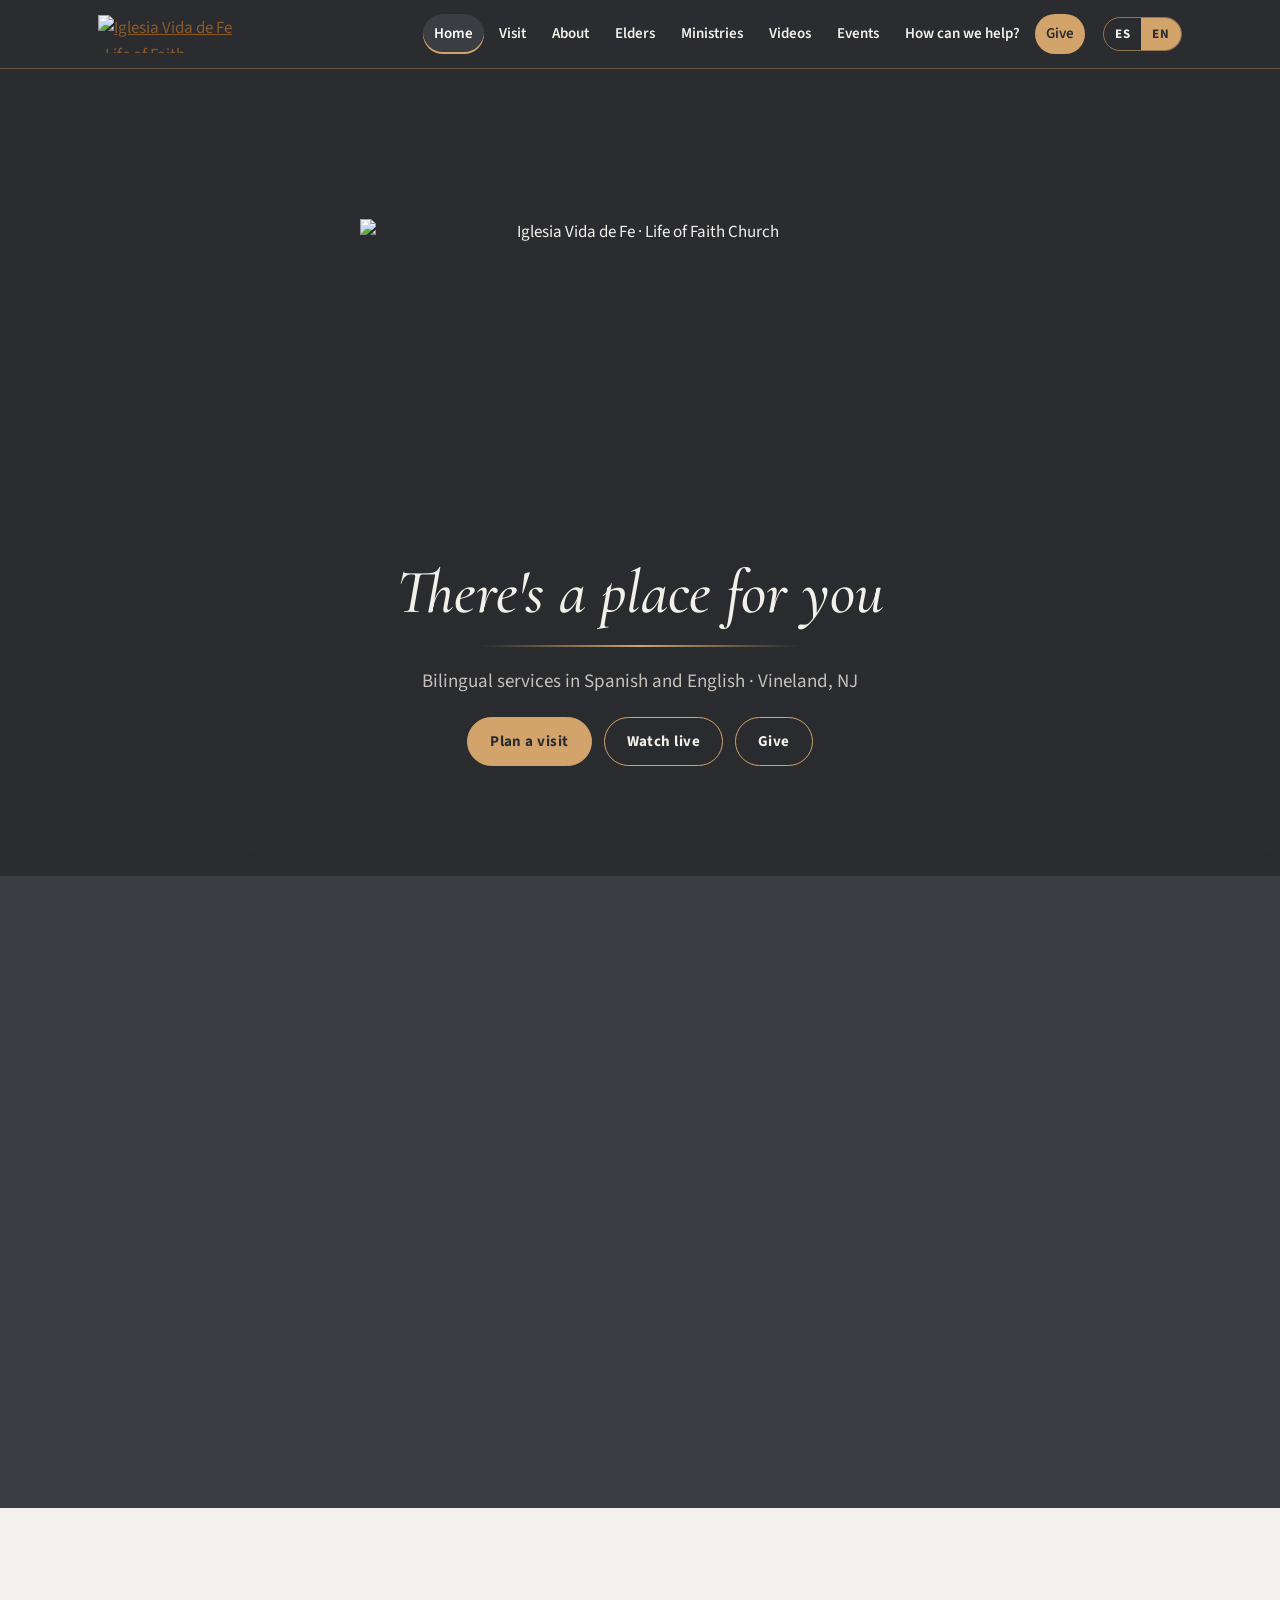
==== commit 585ee72c: "Inicio: tarjeta de en vivo en lugar de la ventana de Facebook que Safari bloquea Co-Authored-By: Cla" ====
--- a/index.html
+++ b/index.html
@@ -68,13 +68,16 @@
   <section class="section" id="facebook">
     <div class="wrap">
       <div class="section-head reveal">
-        <div class="label"><span lang="es">En vivo y anuncios</span><span lang="en">Live & announcements</span></div>
+        <div class="label"><span lang="es">En vivo</span><span lang="en">Live</span></div>
         <h2><span lang="es">Síguenos en Facebook</span><span lang="en">Follow us on Facebook</span></h2>
-        <p class="muted"><span lang="es">Transmitimos el culto del domingo en vivo a las 10 am.</span><span lang="en">We stream the Sunday service live at 10 am.</span></p>
       </div>
-      <div class="fb-box reveal">
-        <iframe title="Facebook de Iglesia Vida de Fe" loading="lazy" src="https://www.facebook.com/plugins/page.php?href=https%3A%2F%2Fwww.facebook.com%2Fvidadefe.vinelandnj&tabs=timeline&width=500&height=640&small_header=true&adapt_container_width=true&hide_cover=false&show_facepile=false"></iframe>
-        <div class="btn-row"><a class="btn wood" href="https://www.facebook.com/vidadefe.vinelandnj/live" target="_blank" rel="noopener" data-live><span lang="es">Ver en vivo</span><span lang="en">Watch live</span></a><a class="btn ghost" href="https://www.facebook.com/vidadefe.vinelandnj" target="_blank" rel="noopener"><span lang="es">Ver en Facebook</span><span lang="en">View on Facebook</span></a></div>
+      <div class="live-card reveal">
+        <div class="live-card-body">
+          <span class="live-badge" data-live><span lang="es">Domingo 10 am · Martes y miércoles 7 pm</span><span lang="en">Sunday 10 am · Tuesday &amp; Wednesday 7 pm</span></span>
+          <h3><span lang="es">Acompáñanos en vivo</span><span lang="en">Join us live</span></h3>
+          <p><span lang="es">La transmisión se abre en Facebook. No necesitas cuenta: si aparece un aviso para iniciar sesión, ciérralo con la X.</span><span lang="en">The stream opens on Facebook. You don't need an account: if a sign-in prompt appears, close it with the X.</span></p>
+          <div class="btn-row"><a class="btn wood" href="https://www.facebook.com/vidadefe.vinelandnj/live" target="_blank" rel="noopener"><span lang="es">Ver en vivo</span><span lang="en">Watch live</span></a><a class="btn ghost" style="color:#f3f0ea;border-color:#d2a46c" href="https://www.facebook.com/vidadefe.vinelandnj" target="_blank" rel="noopener"><span lang="es">Ver en Facebook</span><span lang="en">View on Facebook</span></a></div>
+        </div>
       </div>
     </div>
   </section>
--- a/css/styles.css
+++ b/css/styles.css
@@ -301,3 +301,11 @@
 .home-nav{grid-template-columns:repeat(4,minmax(0,1fr))}
 @media (max-width:1000px){.home-nav{grid-template-columns:repeat(2,minmax(0,1fr))}}
 @media (max-width:560px){.home-nav{grid-template-columns:1fr}}
+
+/* Inicio: tarjeta para ver el culto en vivo (Safari bloquea la ventana de Facebook) */
+.live-card{position:relative;border-radius:var(--radius);overflow:hidden;color:var(--on-char);background:linear-gradient(100deg,rgba(42,44,47,.94) 35%,rgba(42,44,47,.55)),url(../img/santuario.jpg) center/cover;min-height:300px;display:grid;align-items:center}
+.live-card-body{padding:40px;max-width:620px;display:grid;gap:14px}
+.live-card h3{font-size:clamp(26px,4vw,36px);color:var(--on-char)}
+.live-card p{color:var(--on-char-muted);margin:0}
+.live-badge{display:inline-flex;align-items:center;gap:8px;justify-self:start;font:700 12px var(--f-body);letter-spacing:.18em;text-transform:uppercase;color:var(--wood-bright)}
+@media (max-width:560px){.live-card-body{padding:28px 22px}}
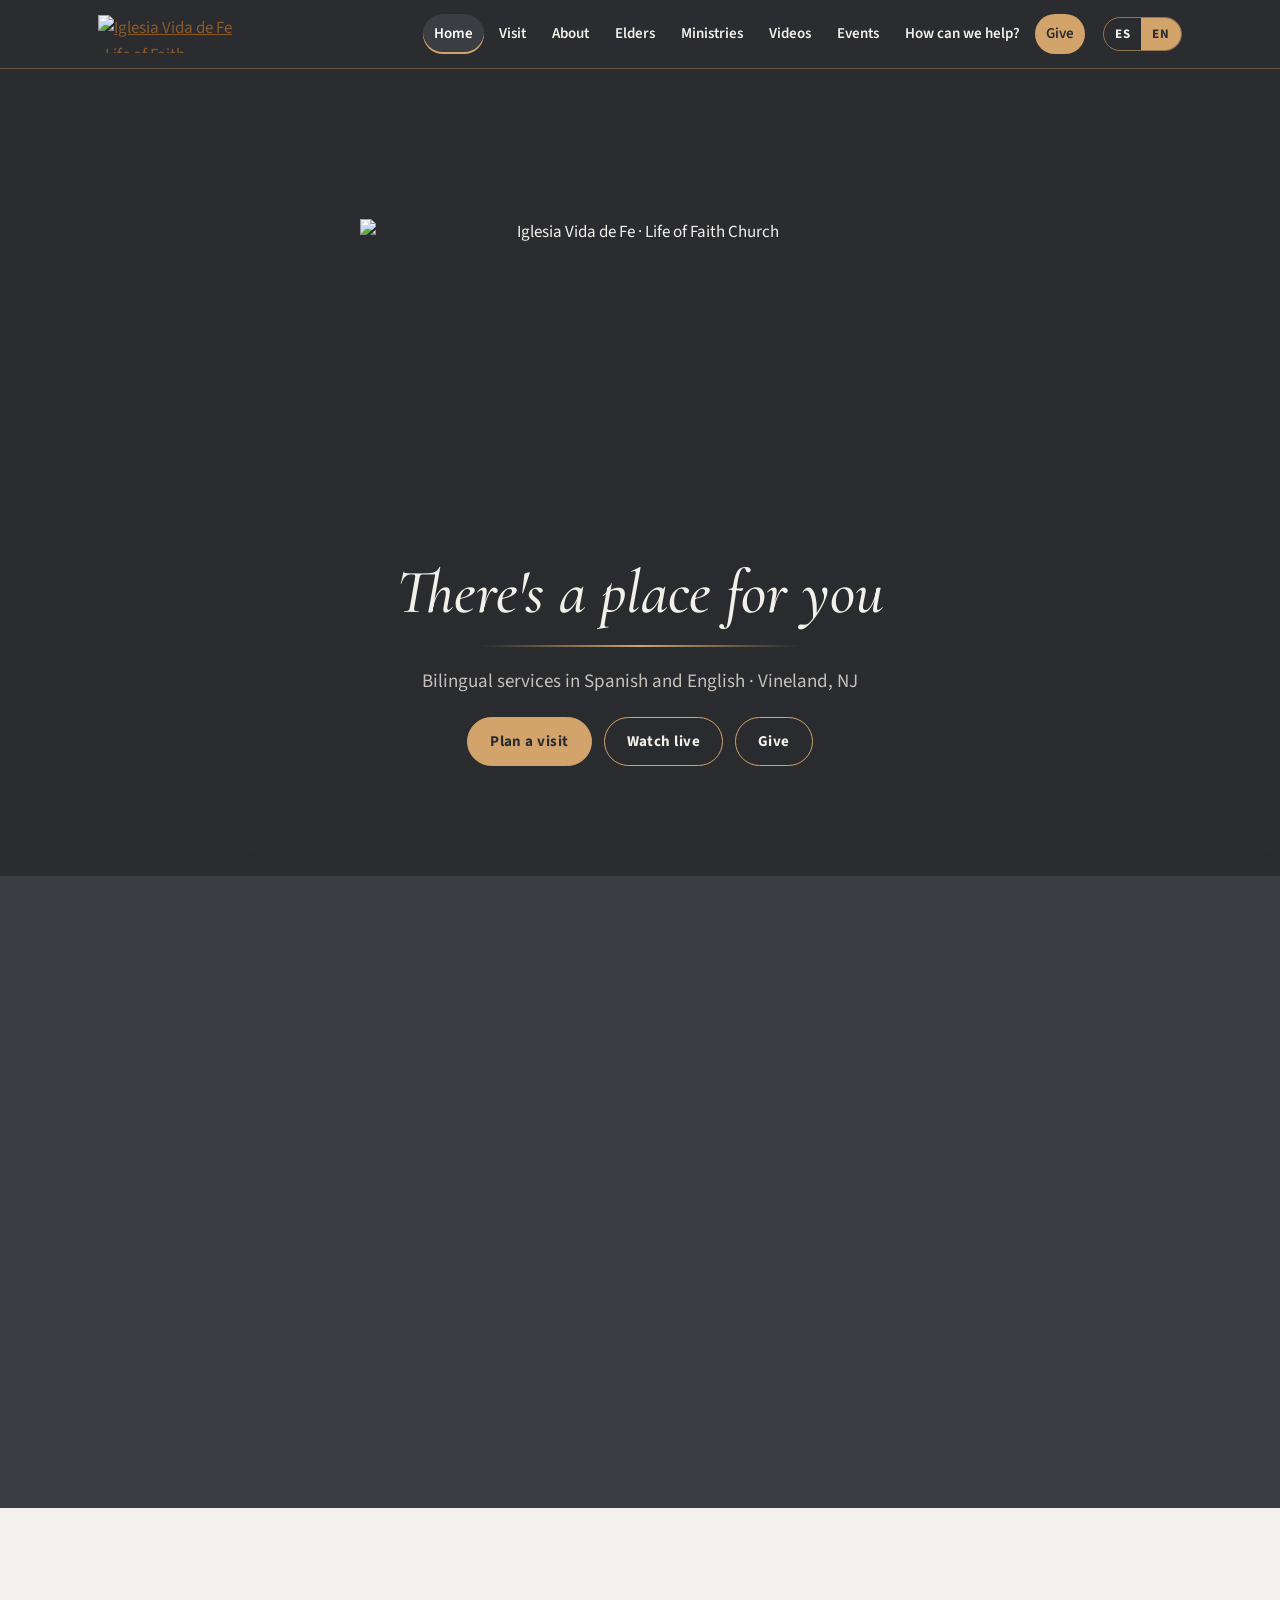
==== commit 0b00de47: "Regresa la ventana de Facebook en Inicio como estaba Co-Authored-By: Claude Opus 5.5 <noreply@anthro" ====
--- a/index.html
+++ b/index.html
@@ -68,16 +68,13 @@
   <section class="section" id="facebook">
     <div class="wrap">
       <div class="section-head reveal">
-        <div class="label"><span lang="es">En vivo</span><span lang="en">Live</span></div>
+        <div class="label"><span lang="es">En vivo y anuncios</span><span lang="en">Live & announcements</span></div>
         <h2><span lang="es">Síguenos en Facebook</span><span lang="en">Follow us on Facebook</span></h2>
+        <p class="muted"><span lang="es">Transmitimos el culto del domingo en vivo a las 10 am.</span><span lang="en">We stream the Sunday service live at 10 am.</span></p>
       </div>
-      <div class="live-card reveal">
-        <div class="live-card-body">
-          <span class="live-badge" data-live><span lang="es">Domingo 10 am · Martes y miércoles 7 pm</span><span lang="en">Sunday 10 am · Tuesday &amp; Wednesday 7 pm</span></span>
-          <h3><span lang="es">Acompáñanos en vivo</span><span lang="en">Join us live</span></h3>
-          <p><span lang="es">La transmisión se abre en Facebook. No necesitas cuenta: si aparece un aviso para iniciar sesión, ciérralo con la X.</span><span lang="en">The stream opens on Facebook. You don't need an account: if a sign-in prompt appears, close it with the X.</span></p>
-          <div class="btn-row"><a class="btn wood" href="https://www.facebook.com/vidadefe.vinelandnj/live" target="_blank" rel="noopener"><span lang="es">Ver en vivo</span><span lang="en">Watch live</span></a><a class="btn ghost" style="color:#f3f0ea;border-color:#d2a46c" href="https://www.facebook.com/vidadefe.vinelandnj" target="_blank" rel="noopener"><span lang="es">Ver en Facebook</span><span lang="en">View on Facebook</span></a></div>
-        </div>
+      <div class="fb-box reveal">
+        <iframe title="Facebook de Iglesia Vida de Fe" loading="lazy" src="https://www.facebook.com/plugins/page.php?href=https%3A%2F%2Fwww.facebook.com%2Fvidadefe.vinelandnj&tabs=timeline&width=500&height=640&small_header=true&adapt_container_width=true&hide_cover=false&show_facepile=false"></iframe>
+        <div class="btn-row"><a class="btn wood" href="https://www.facebook.com/vidadefe.vinelandnj/live" target="_blank" rel="noopener" data-live><span lang="es">Ver en vivo</span><span lang="en">Watch live</span></a><a class="btn ghost" href="https://www.facebook.com/vidadefe.vinelandnj" target="_blank" rel="noopener"><span lang="es">Ver en Facebook</span><span lang="en">View on Facebook</span></a></div>
       </div>
     </div>
   </section>
--- a/css/styles.css
+++ b/css/styles.css
@@ -301,11 +301,3 @@
 .home-nav{grid-template-columns:repeat(4,minmax(0,1fr))}
 @media (max-width:1000px){.home-nav{grid-template-columns:repeat(2,minmax(0,1fr))}}
 @media (max-width:560px){.home-nav{grid-template-columns:1fr}}
-
-/* Inicio: tarjeta para ver el culto en vivo (Safari bloquea la ventana de Facebook) */
-.live-card{position:relative;border-radius:var(--radius);overflow:hidden;color:var(--on-char);background:linear-gradient(100deg,rgba(42,44,47,.94) 35%,rgba(42,44,47,.55)),url(../img/santuario.jpg) center/cover;min-height:300px;display:grid;align-items:center}
-.live-card-body{padding:40px;max-width:620px;display:grid;gap:14px}
-.live-card h3{font-size:clamp(26px,4vw,36px);color:var(--on-char)}
-.live-card p{color:var(--on-char-muted);margin:0}
-.live-badge{display:inline-flex;align-items:center;gap:8px;justify-self:start;font:700 12px var(--f-body);letter-spacing:.18em;text-transform:uppercase;color:var(--wood-bright)}
-@media (max-width:560px){.live-card-body{padding:28px 22px}}
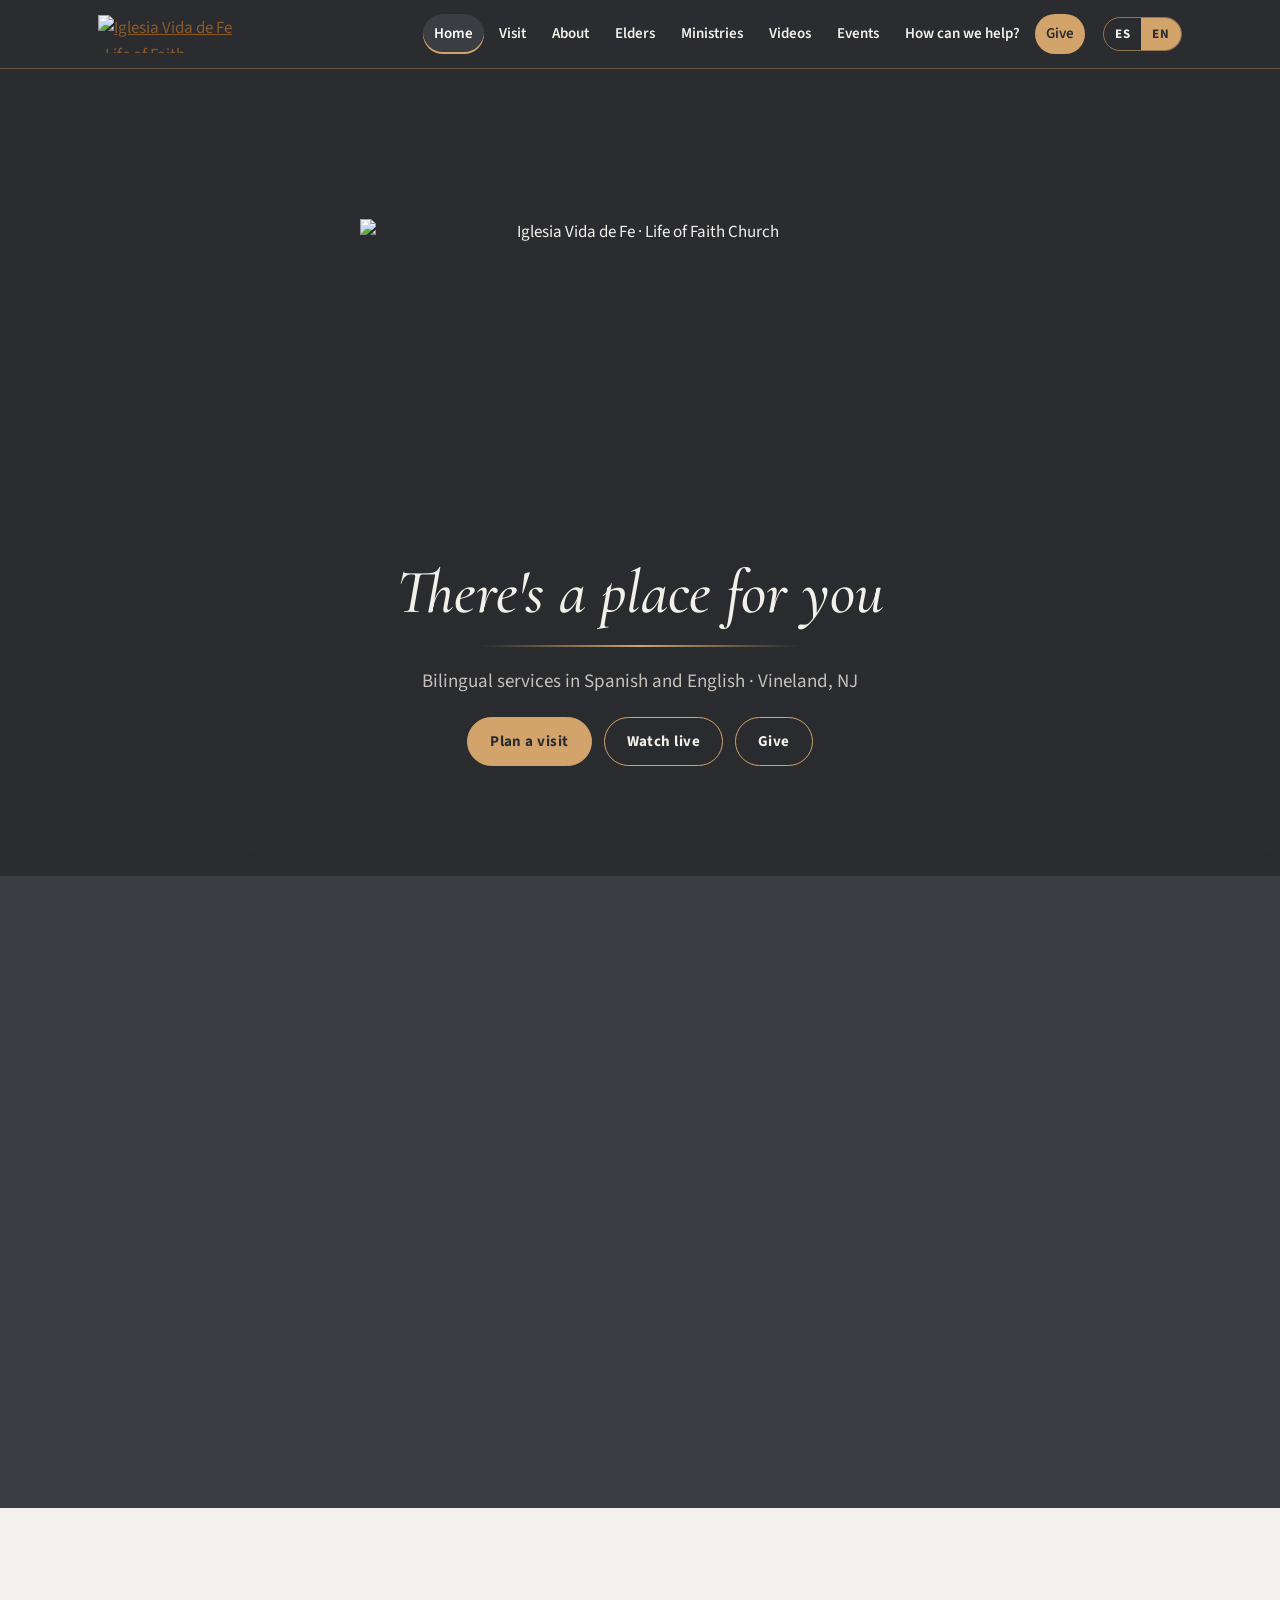
==== commit f18076f1: "Inicio: tarjeta de en vivo con horarios, luz roja e instrucciones para quien no tiene Facebook Co-Au" ====
--- a/index.html
+++ b/index.html
@@ -68,13 +68,17 @@
   <section class="section" id="facebook">
     <div class="wrap">
       <div class="section-head reveal">
-        <div class="label"><span lang="es">En vivo y anuncios</span><span lang="en">Live & announcements</span></div>
-        <h2><span lang="es">Síguenos en Facebook</span><span lang="en">Follow us on Facebook</span></h2>
-        <p class="muted"><span lang="es">Transmitimos el culto del domingo en vivo a las 10 am.</span><span lang="en">We stream the Sunday service live at 10 am.</span></p>
+        <div class="label"><span lang="es">En vivo</span><span lang="en">Live</span></div>
+        <h2><span lang="es">Mira el culto en vivo</span><span lang="en">Watch the service live</span></h2>
       </div>
-      <div class="fb-box reveal">
-        <iframe title="Facebook de Iglesia Vida de Fe" loading="lazy" src="https://www.facebook.com/plugins/page.php?href=https%3A%2F%2Fwww.facebook.com%2Fvidadefe.vinelandnj&tabs=timeline&width=500&height=640&small_header=true&adapt_container_width=true&hide_cover=false&show_facepile=false"></iframe>
-        <div class="btn-row"><a class="btn wood" href="https://www.facebook.com/vidadefe.vinelandnj/live" target="_blank" rel="noopener" data-live><span lang="es">Ver en vivo</span><span lang="en">Watch live</span></a><a class="btn ghost" href="https://www.facebook.com/vidadefe.vinelandnj" target="_blank" rel="noopener"><span lang="es">Ver en Facebook</span><span lang="en">View on Facebook</span></a></div>
+      <div class="live-card reveal">
+        <div class="live-card-body">
+          <span class="live-badge"><span lang="es">Domingo 10 am · Martes y miércoles 7 pm</span><span lang="en">Sunday 10 am · Tuesday &amp; Wednesday 7 pm</span></span>
+          <h3><span lang="es">Acompáñanos en vivo</span><span lang="en">Join us live</span></h3>
+          <p><span lang="es">La transmisión se abre en Facebook. Durante el culto verás una luz roja en el botón.</span><span lang="en">The stream opens on Facebook. During the service you'll see a red light on the button.</span></p>
+          <p class="live-tip"><span lang="es"><b>¿No tienes cuenta de Facebook?</b> No la necesitas. Cuando aparezca la ventana para iniciar sesión, ciérrala tocando la <b>X</b> (o «Ahora no»). Nuestra página es pública, así que podrás ver el culto igual.</span><span lang="en"><b>No Facebook account?</b> You don't need one. When the sign-in window appears, close it by tapping the <b>X</b> (or "Not now"). Our page is public, so you can still watch the service.</span></p>
+          <div class="btn-row"><a class="btn wood" href="https://www.facebook.com/vidadefe.vinelandnj/live" target="_blank" rel="noopener" data-live><span lang="es">Ver en vivo</span><span lang="en">Watch live</span></a><a class="btn ghost" style="color:#f3f0ea;border-color:#d2a46c" href="https://www.facebook.com/vidadefe.vinelandnj" target="_blank" rel="noopener"><span lang="es">Página de Facebook</span><span lang="en">Facebook page</span></a></div>
+        </div>
       </div>
     </div>
   </section>
--- a/css/styles.css
+++ b/css/styles.css
@@ -301,3 +301,26 @@
 .home-nav{grid-template-columns:repeat(4,minmax(0,1fr))}
 @media (max-width:1000px){.home-nav{grid-template-columns:repeat(2,minmax(0,1fr))}}
 @media (max-width:560px){.home-nav{grid-template-columns:1fr}}
+
+/* Formularios en el celular */
+.field input[type=radio],.field input[type=checkbox],.choice input{width:auto;padding:0;flex:none;accent-color:var(--wood)}
+#fbox{scroll-margin-top:84px}
+@media (max-width:620px){
+  .forms-nav{display:flex;overflow-x:auto;gap:8px;margin:0 -18px 20px;padding:2px 18px 8px;scroll-snap-type:x proximity;-webkit-overflow-scrolling:touch}
+  .forms-nav button{flex:none;scroll-snap-align:start;padding:10px 14px;font-size:15px;border-radius:999px;gap:0;white-space:nowrap}
+  .forms-nav button small{display:none}
+  .choice label{padding:10px 14px}
+  form.vdf{padding:20px 16px}
+  form.vdf .verse{font-size:19px !important}
+  body:not([data-page="inicio"]){padding-bottom:72px}
+}
+
+/* Inicio: tarjeta para ver el culto en vivo */
+.live-card{position:relative;border-radius:var(--radius);overflow:hidden;color:var(--on-char);background:linear-gradient(100deg,rgba(42,44,47,.95) 40%,rgba(42,44,47,.6)),url(../img/santuario.jpg) center/cover;display:grid;align-items:center}
+.live-card-body{padding:40px;max-width:640px;display:grid;gap:14px}
+.live-card h3{font-size:clamp(26px,4vw,36px);color:var(--on-char)}
+.live-card p{color:var(--on-char-muted);margin:0}
+.live-card .live-tip{background:rgba(255,255,255,.07);border-left:3px solid var(--wood-bright);border-radius:8px;padding:12px 14px;font-size:15px}
+.live-card .live-tip b{color:var(--on-char)}
+.live-badge{font:700 12px var(--f-body);letter-spacing:.18em;text-transform:uppercase;color:var(--wood-bright)}
+@media (max-width:560px){.live-card-body{padding:28px 20px}}
